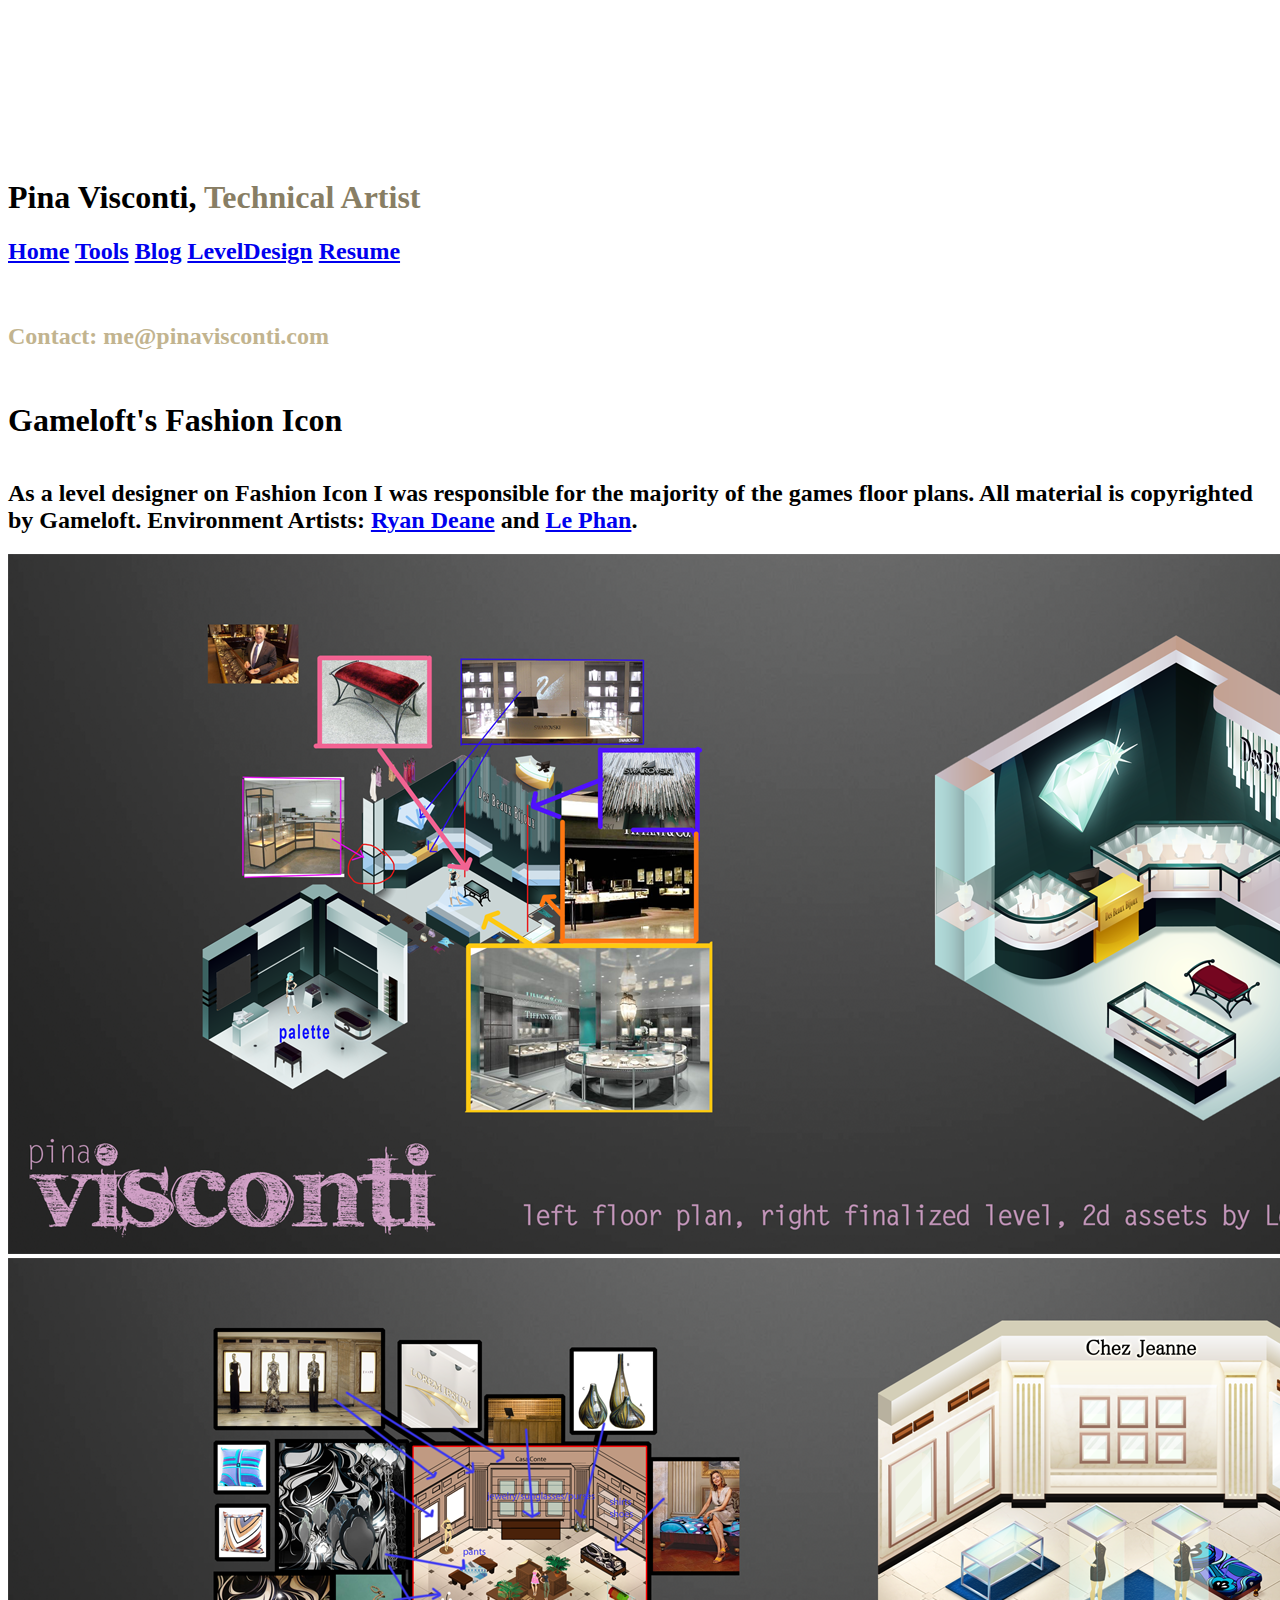
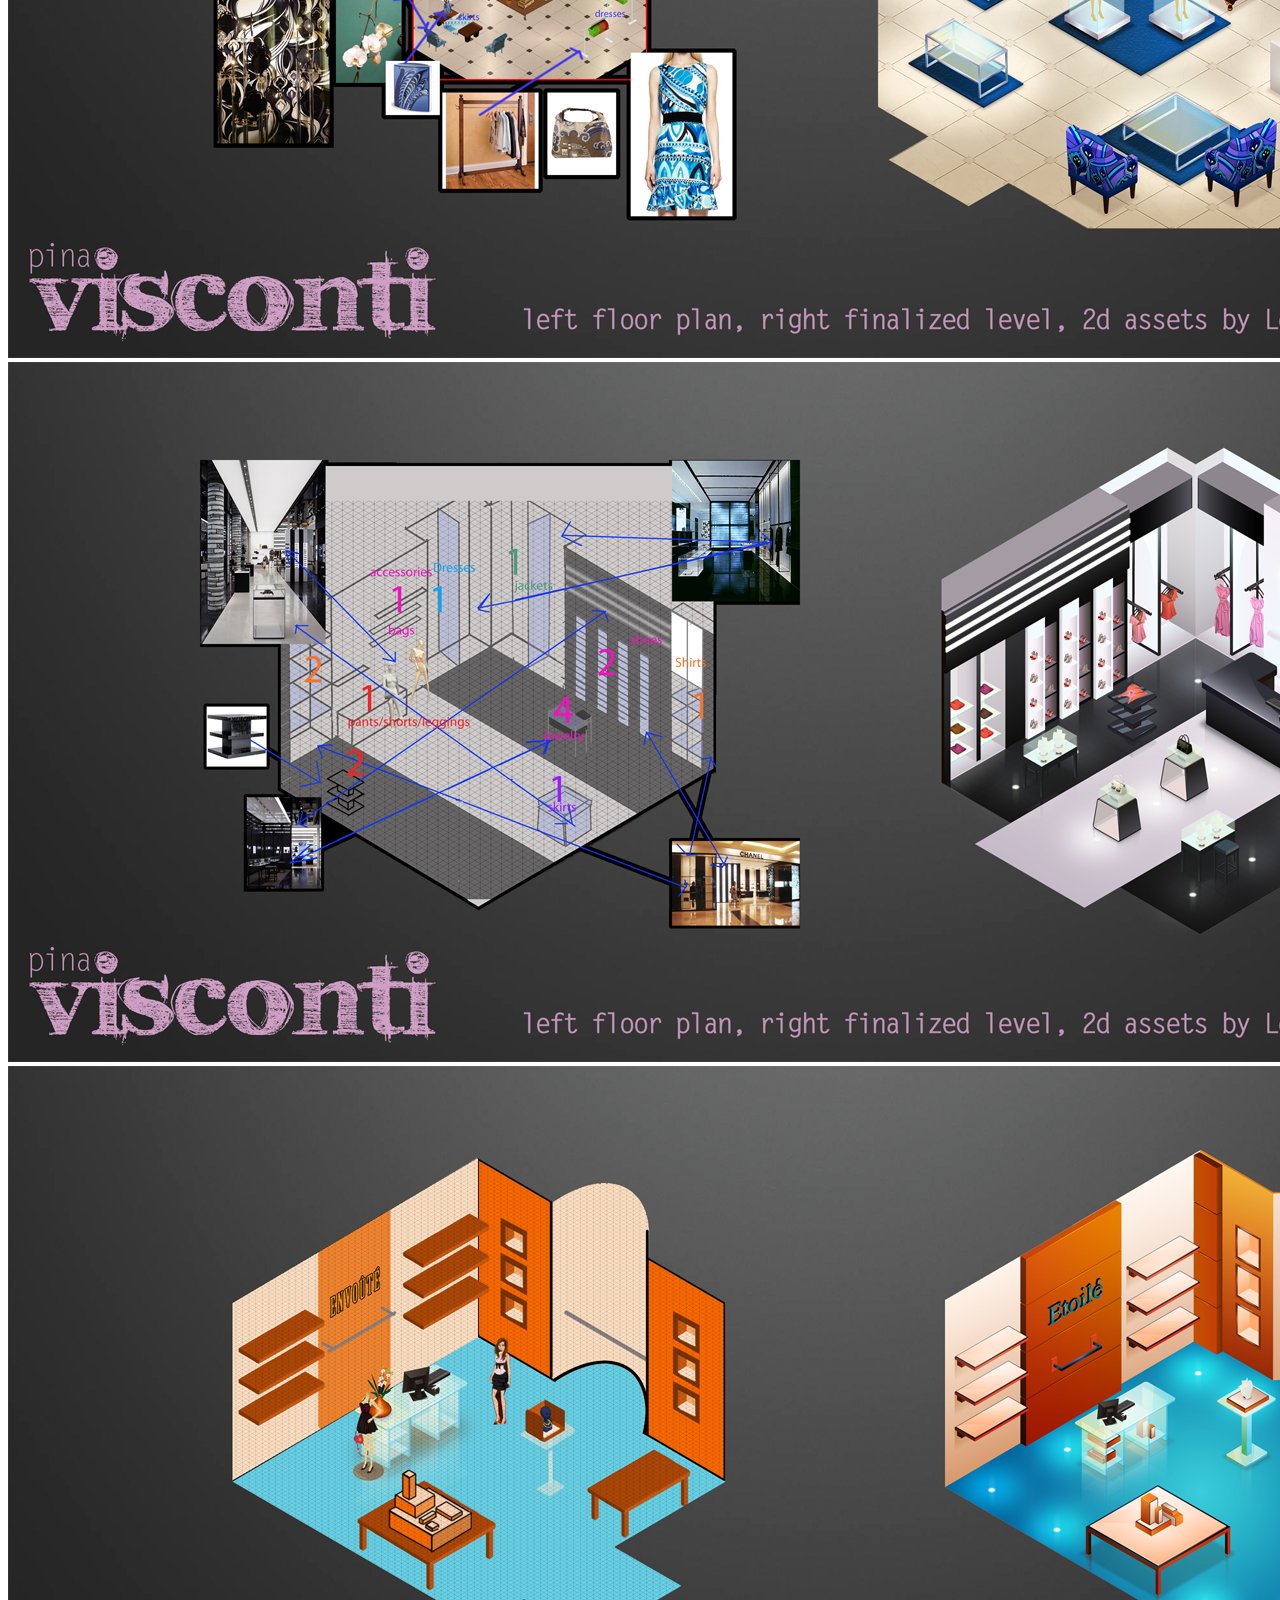
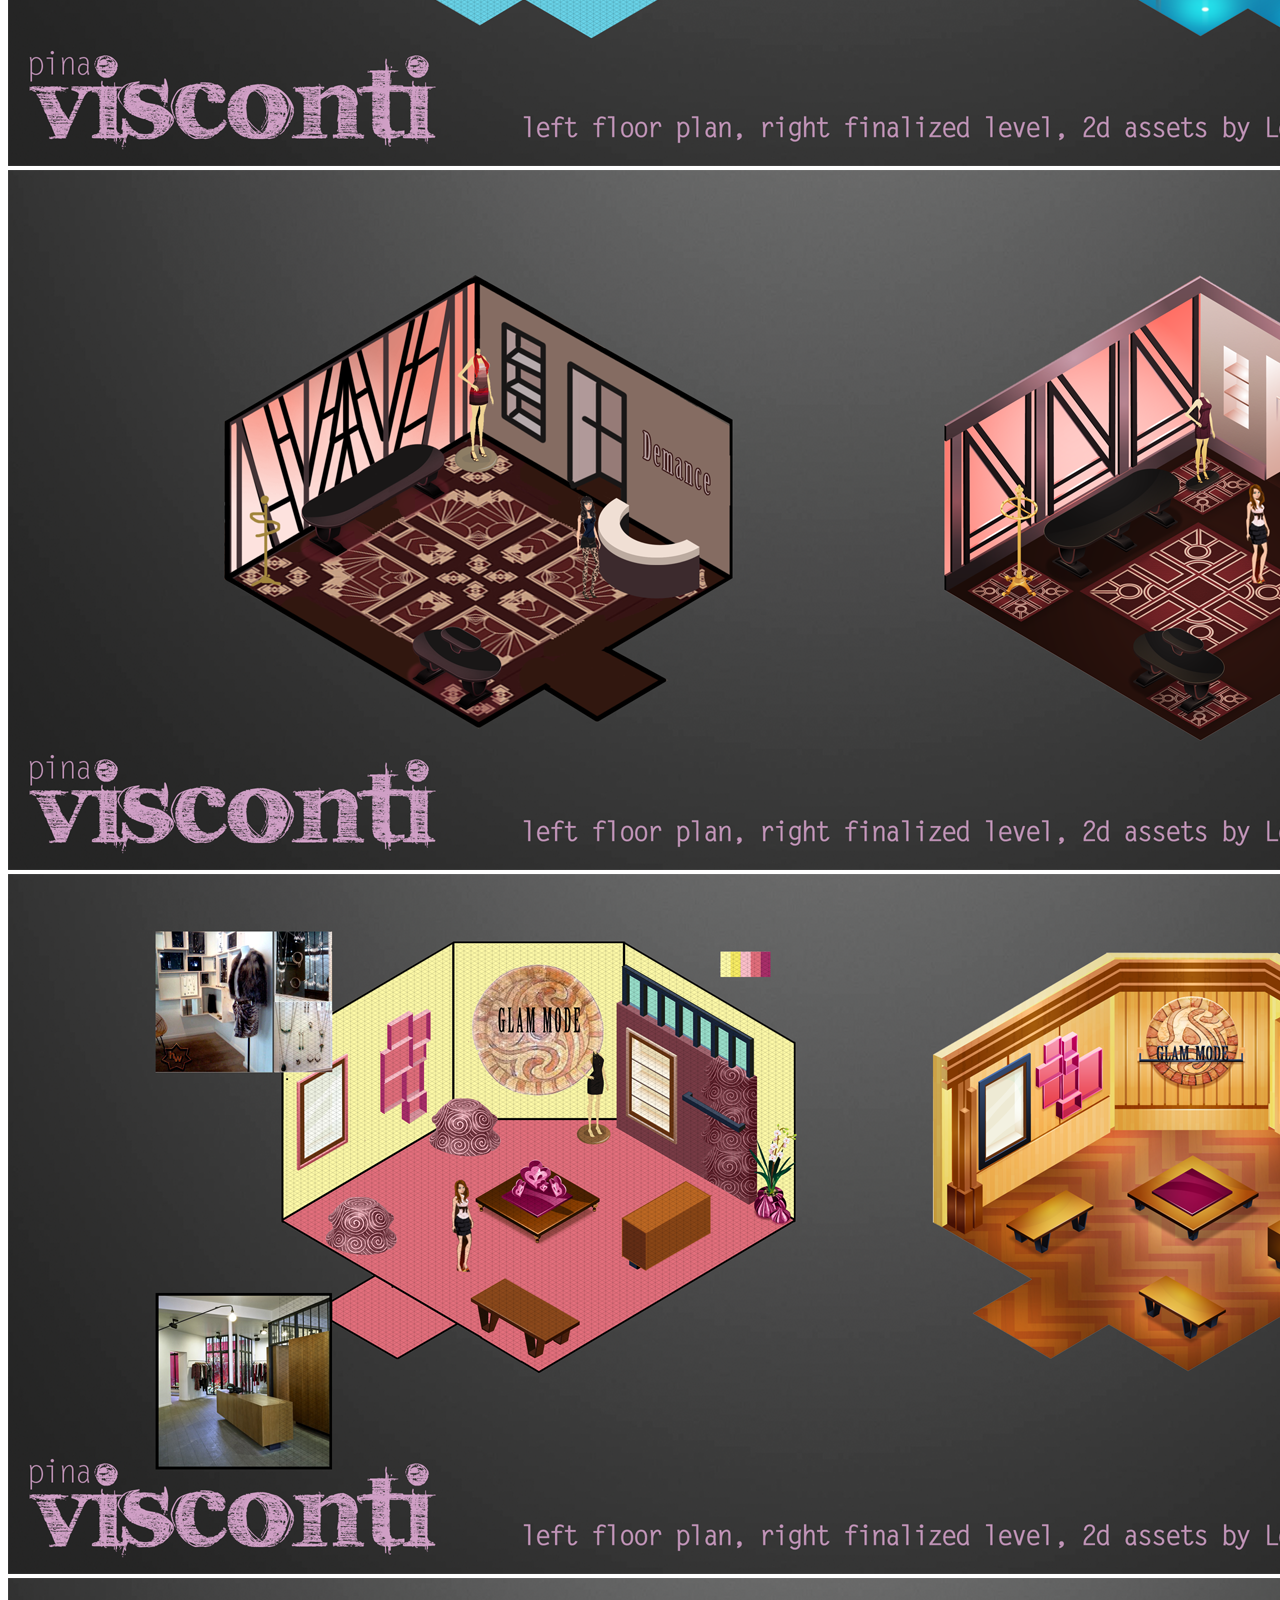
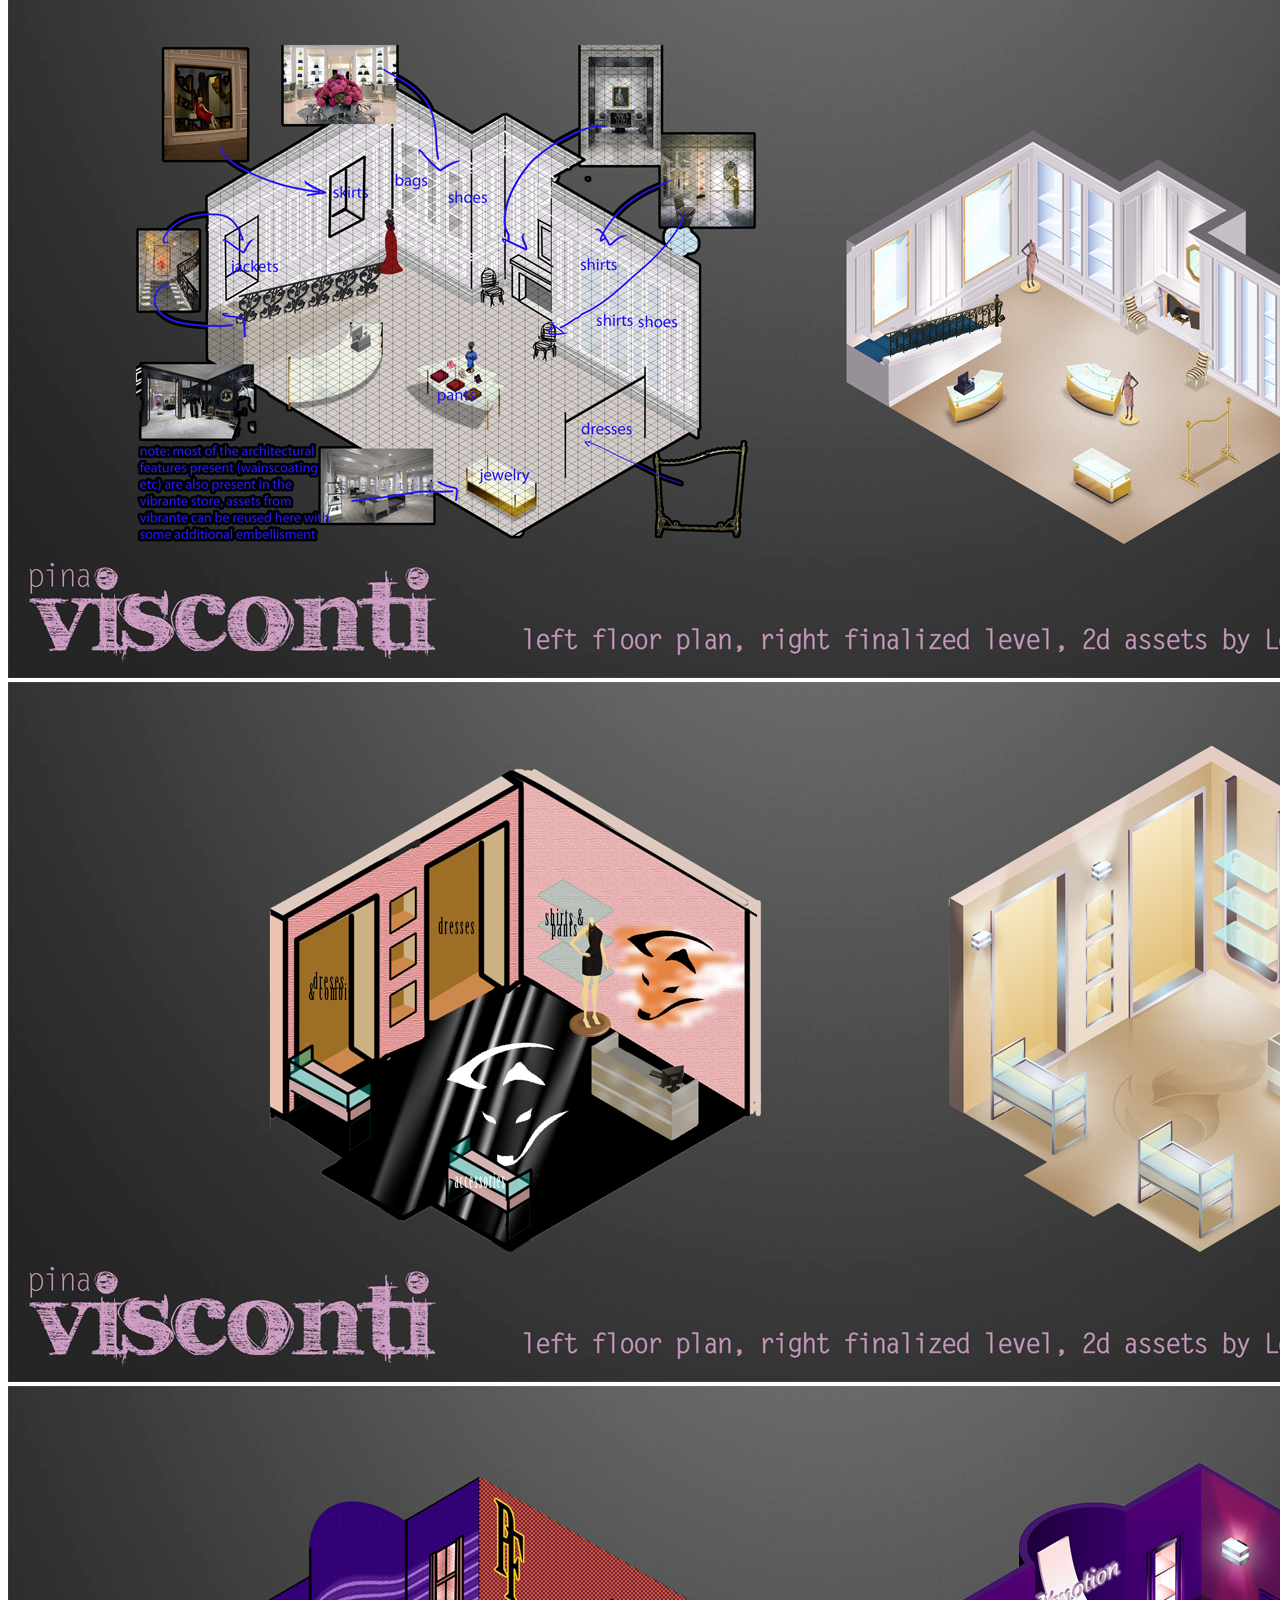
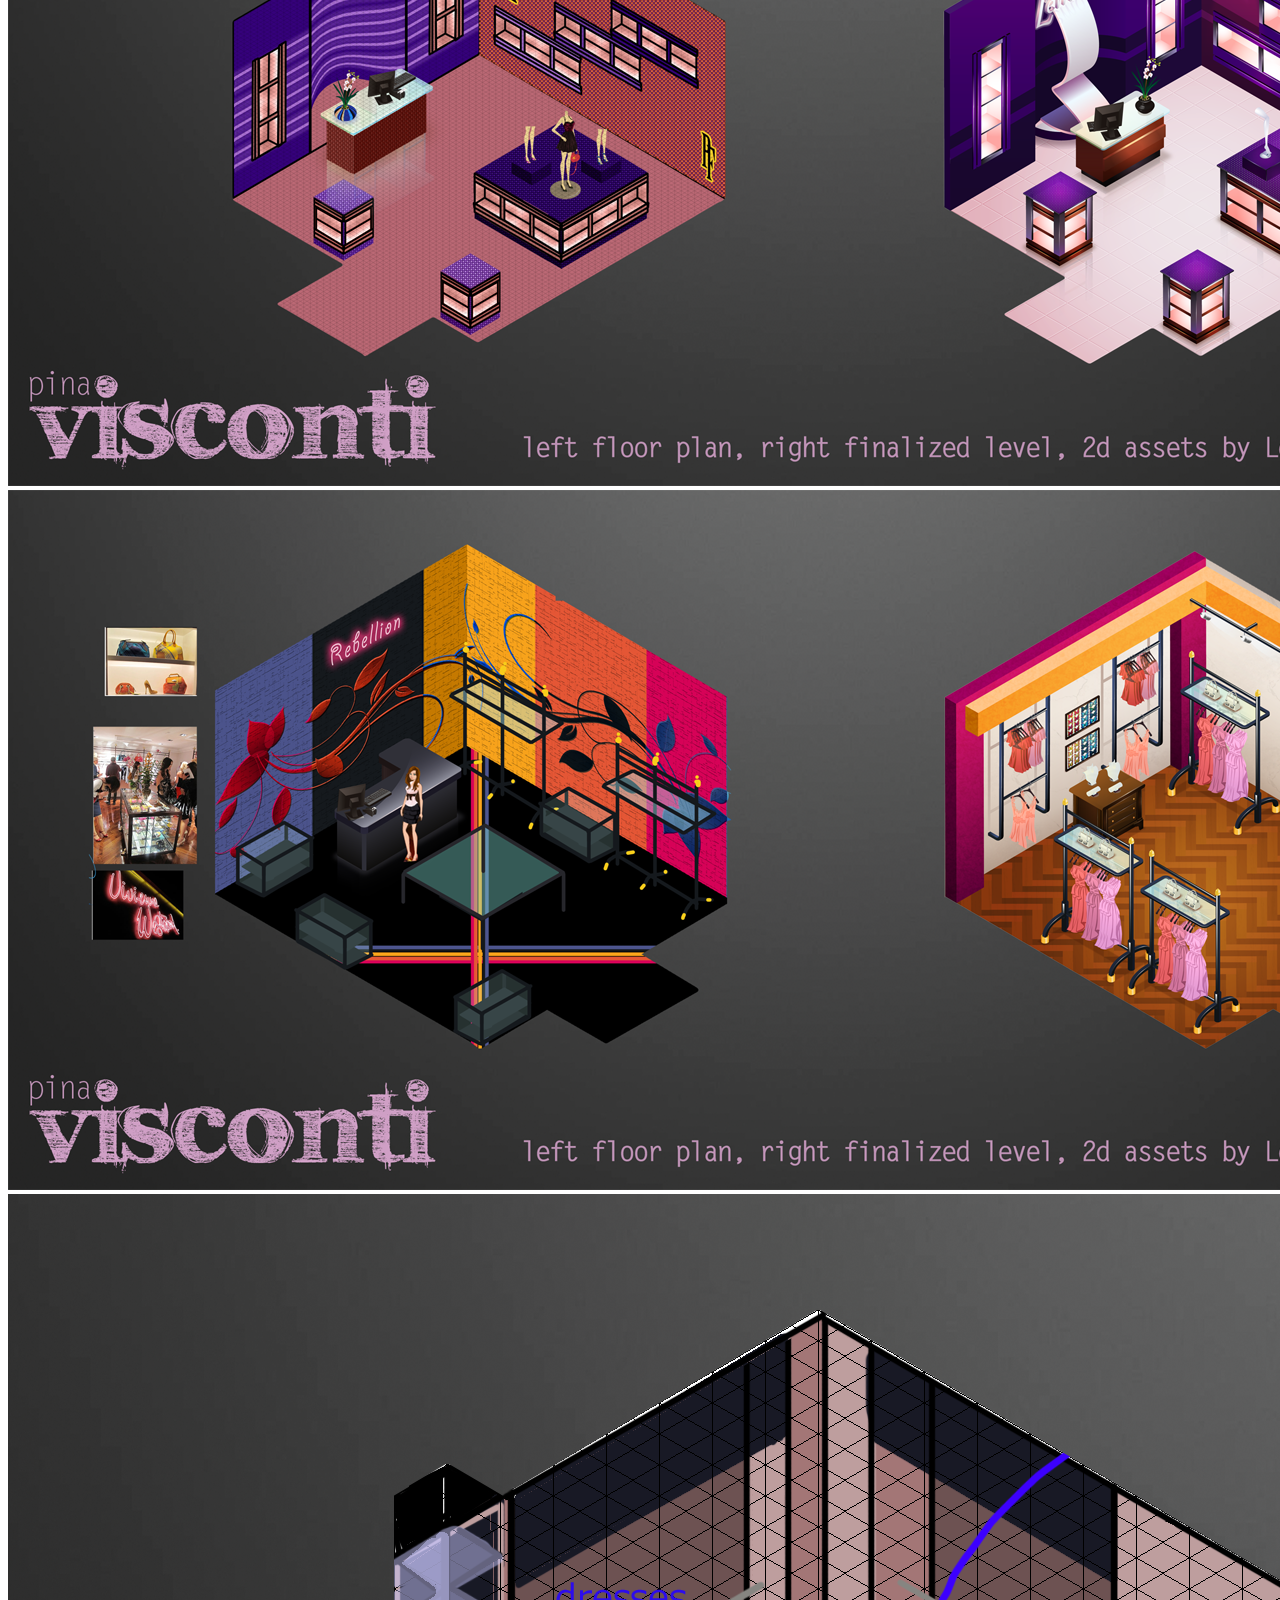
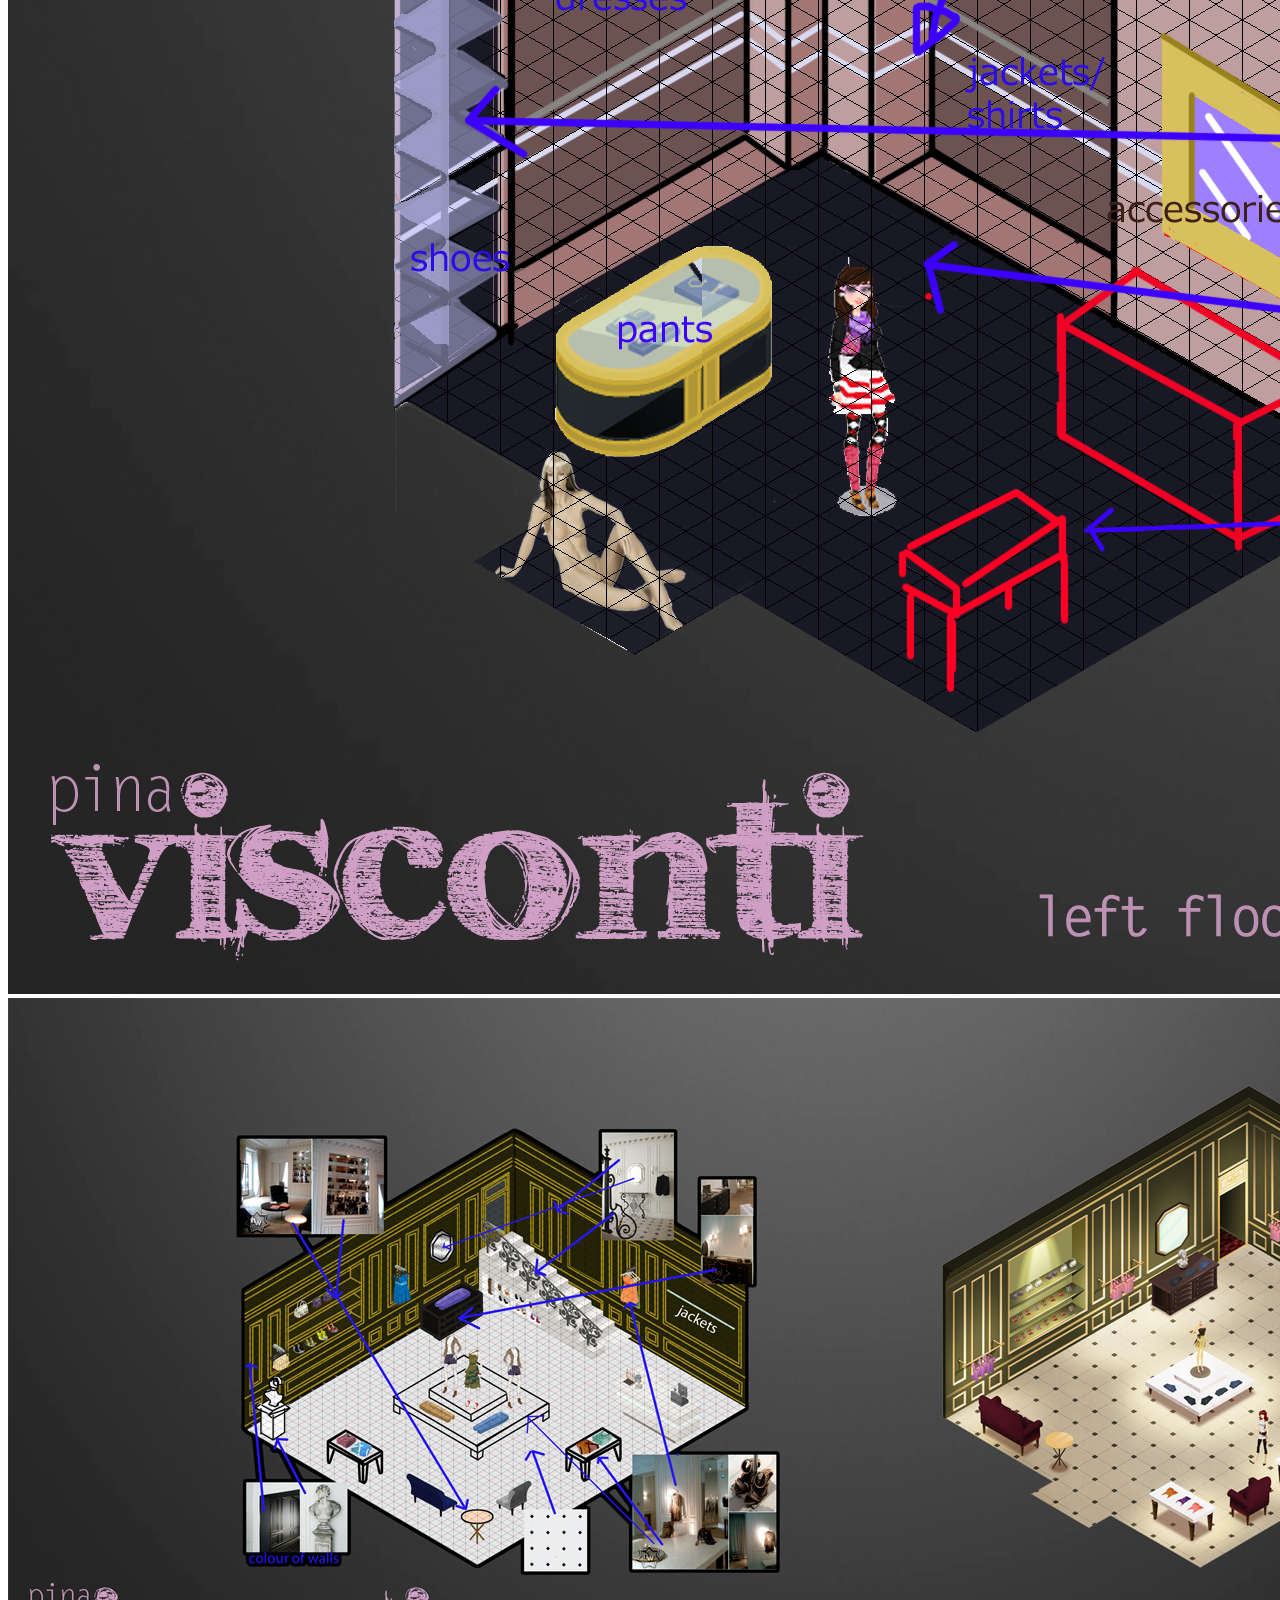
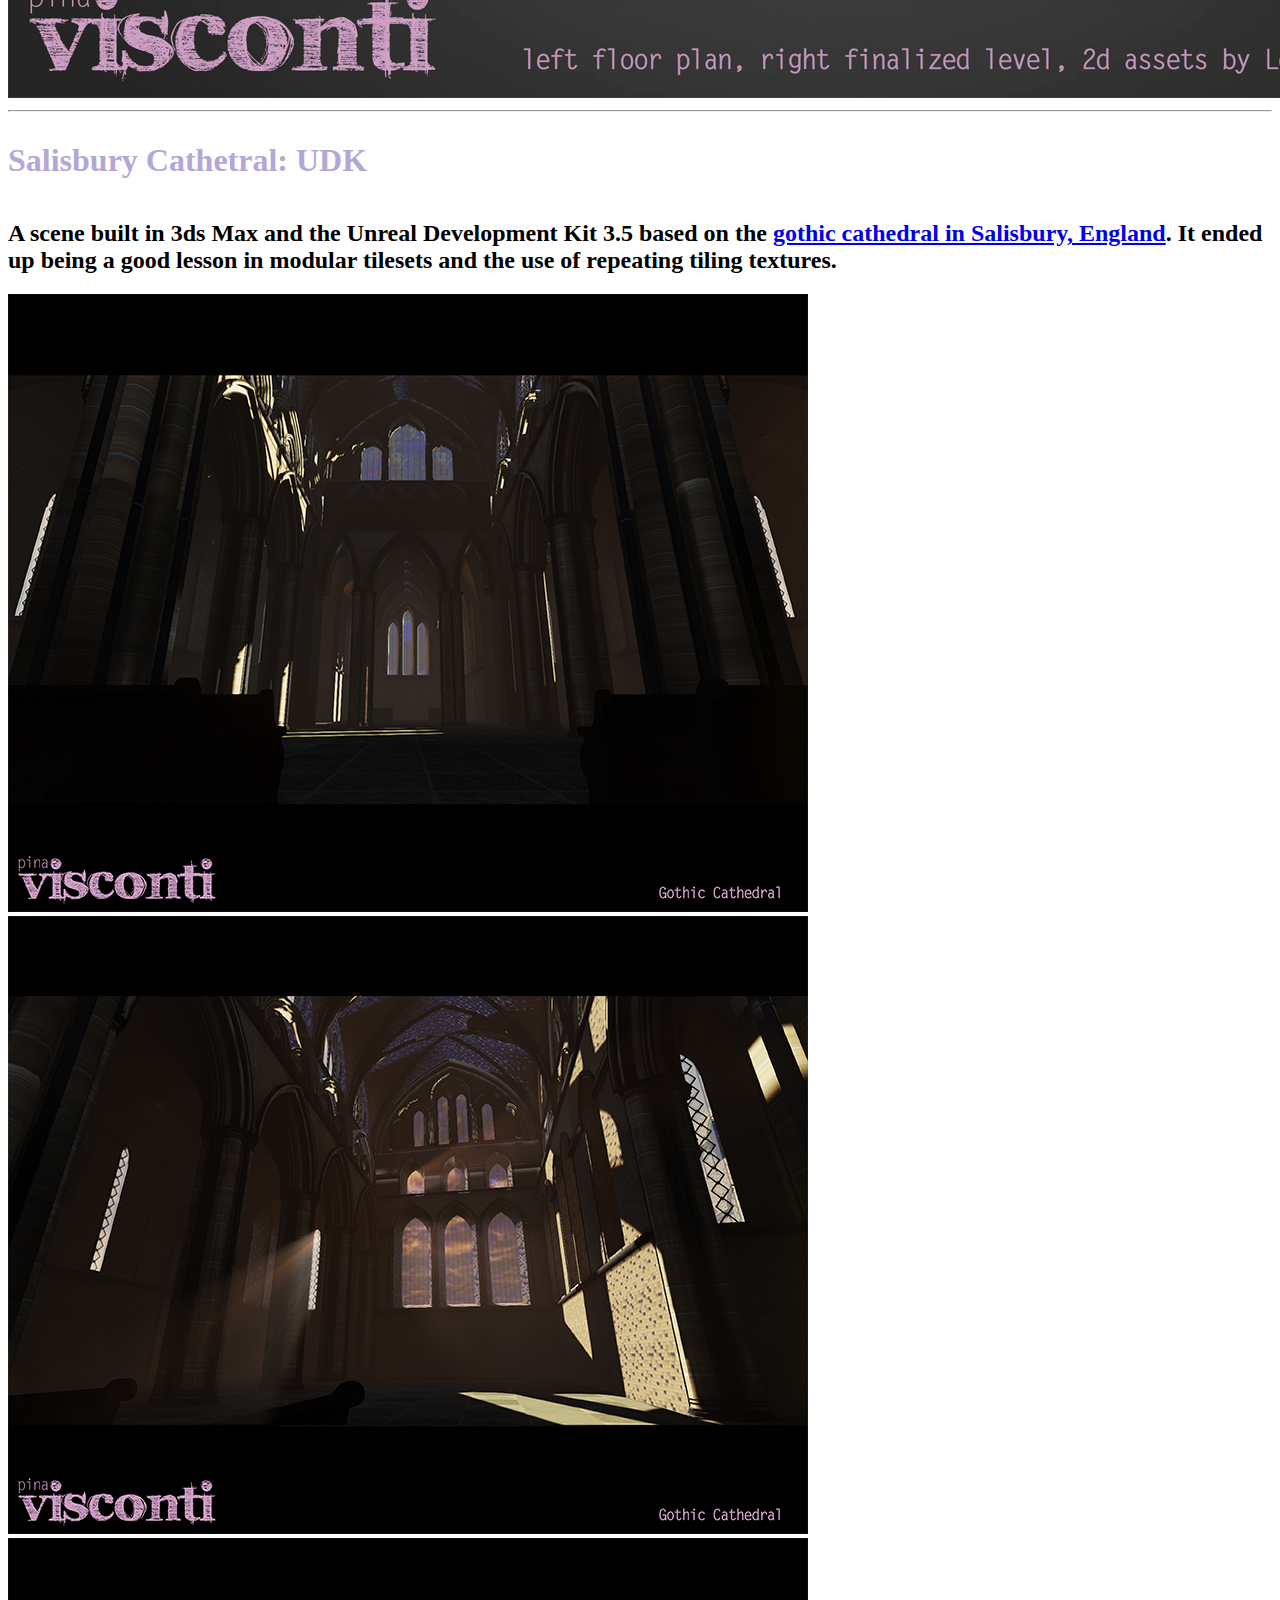
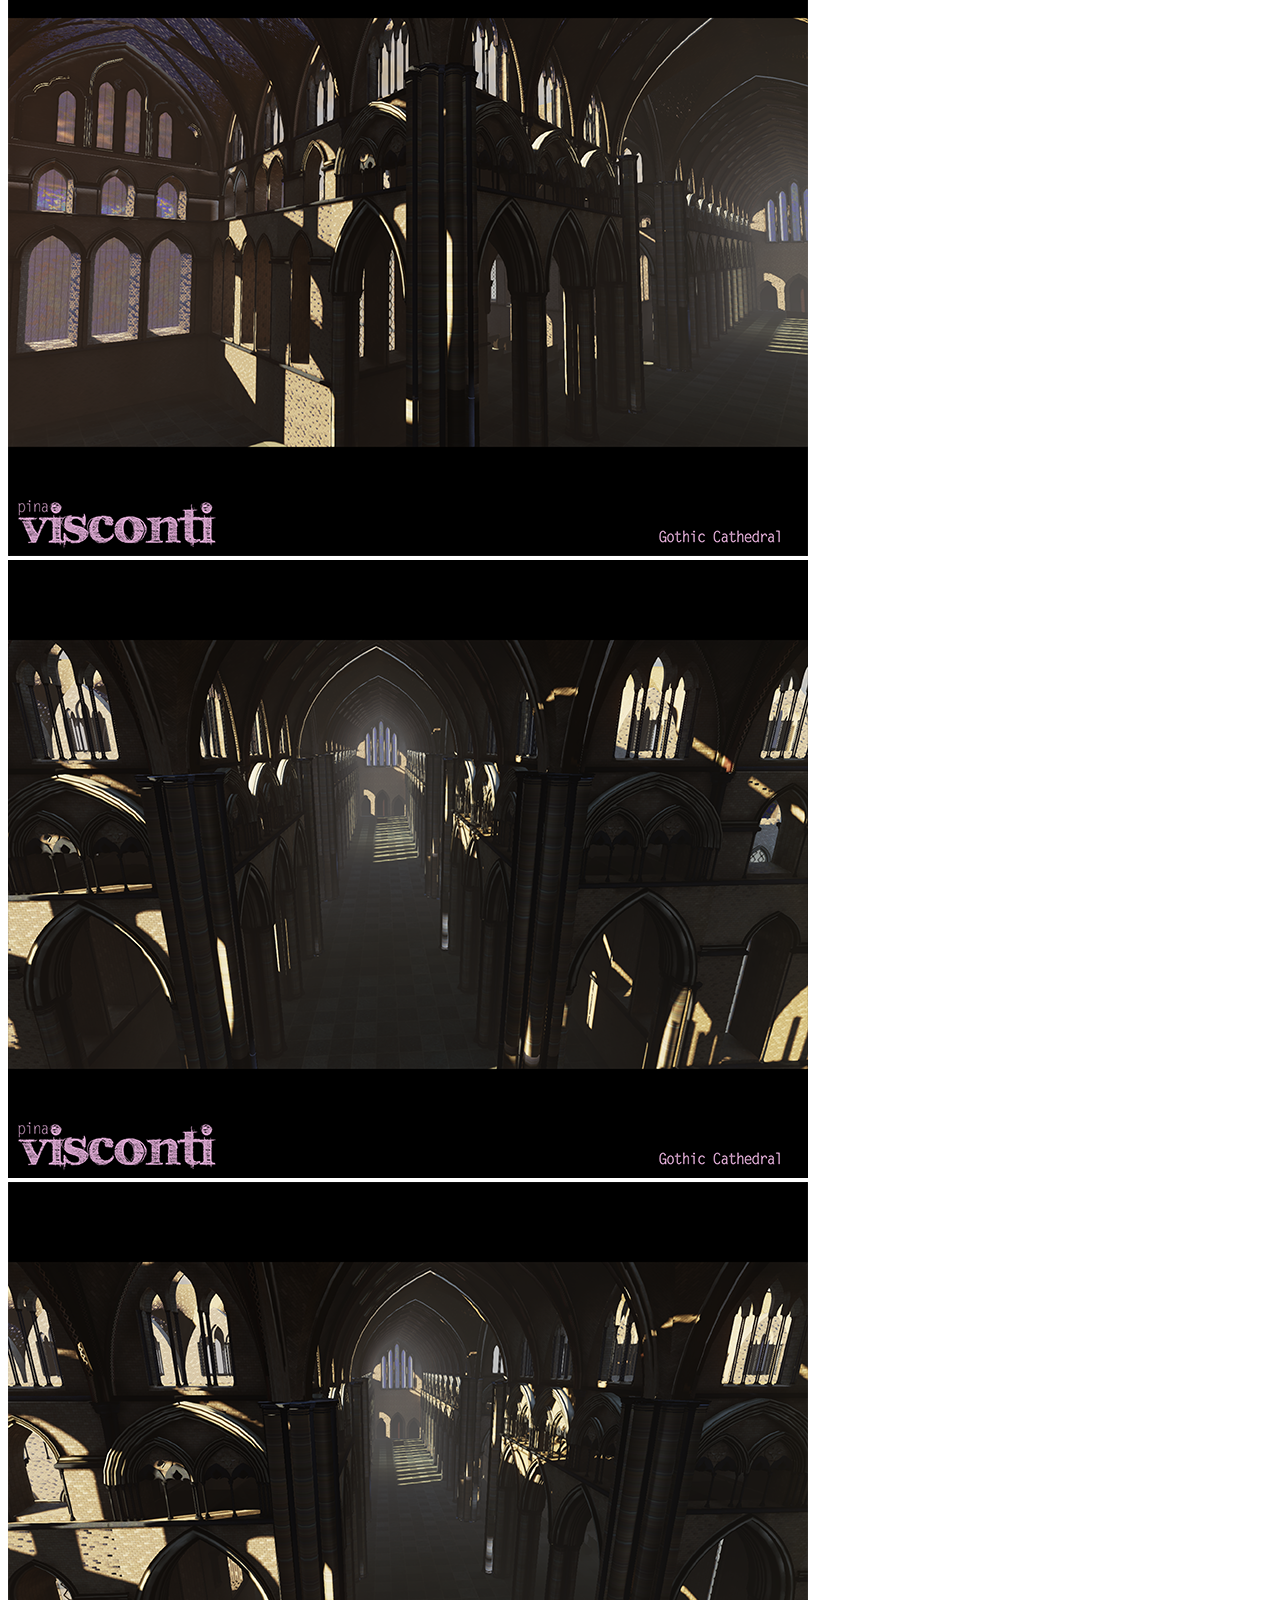
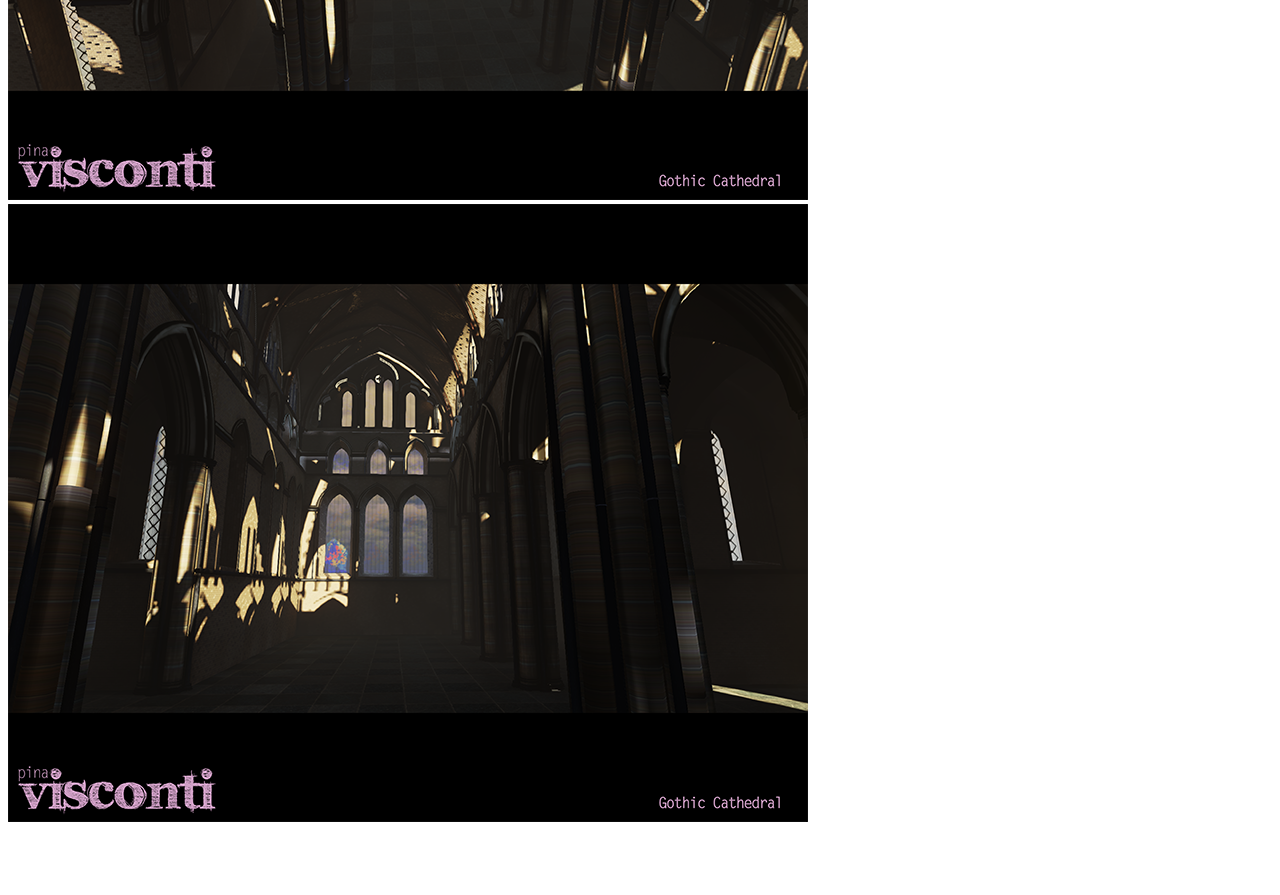
==== leveldesign.html @ 85a2defc "Add files via upload" ====
<!DOCTYPE html>
<html>
   <head>
      <meta charset="UTF-8">
      <title>Pina Visconti, Technical Artist</title>
      <link href='http://fonts.googleapis.com/css?family=Source+Sans+Pro:400,700|Raleway:400,800,900' rel='stylesheet' type='text/css'>
		<link href="https://fonts.googleapis.com/css?family=Six+Caps" rel="stylesheet"> 
      <meta name="viewport" content="width=device-width, initial-scale=1">
	  <link rel='stylesheet prefetch' href='css/bootstrap.min.css'>
	  <link rel='stylesheet' href='css/style.css'>
   </head>
   <body>
		<!-------------------- Header -------------------->
		<div id="pBuffer" style="padding-top: 50px;"></div>
		<div id="pHeader">
			<div id="container" style="padding-top: 100px;">
		
			<span>
			<h1>Pina Visconti, <span style="color:#887e64">Technical Artist</span></h1>
			</span>
   
			
			<span>
			<h2><a href="index.html">Home</a>
			<span style="color:#9fc5e8"><a href="tools.html">Tools</a></span>
			<span style="color:#b4a7d6"><a href="http://pina-visconti.tumblr.com/">Blog</a></span>
			<span style="color:#e06666"><a href="leveldesign.html">LevelDesign</a></span>
			<span style="color:#b6d7a8"><a href="resume.html">Resume</a></span>
			</h2>
			</span><br>
			
			<h2><span style="color:#c2b48f;word-spacing:0em">Contact: me@pinavisconti.com</span></h2>
			</div>
		</div>
		<div id="pBuffer" style="padding-top: 1px"></div>

      <!-------------------- Content -------------------->
          <div id="pContent">
			<div id="container" style="padding-top:10px">
               <div class="row">
			   <div class="col-lg-12 col-md-12 col-xs-12">
				<h1 style="display:inline-block;">Gameloft's Fashion Icon</h1>
                     <h2>As a level designer on Fashion Icon I was responsible for the majority of the games floor plans. All material is copyrighted by Gameloft. Environment Artists: <a href="http://chairshotprod.wix.com/chairshotproductions">Ryan Deane</a> and <a href="http://www.plcphan.com/portfolio/">Le Phan</a>.</h2>
					 
					 <img class="img-responsive" src="img/level/aux-beaux-bijoux.png"><br>
					 <img class="img-responsive" src="img/level/chez-jeanne.png"><br>
					 <img class="img-responsive" src="img/level/etoffe.png"><br>
					 <img class="img-responsive" src="img/level/etoile.png"><br>
					 <img class="img-responsive" src="img/level/folie.png"><br>
					 <img class="img-responsive" src="img/level/glam-mode.png"><br>
					 <img class="img-responsive" src="img/level/la-belle-femme.png"><br>
					 <img class="img-responsive" src="img/level/la-renarde.png"><br>
					 <img class="img-responsive" src="img/level/l-emotion.png"><br>
					 <img class="img-responsive" src="img/level/rebellion.png"><br>
					 <img class="img-responsive" src="img/level/soyeux.png"><br>
					 <img class="img-responsive" src="img/level/vibrante.png"><br>
				<hr class="dots">
				
				<h1 style="display:inline-block;"><span style="color:#b4a7d6">Salisbury Cathetral: UDK</span></h1>
					<h2>A scene built in 3ds Max and the Unreal Development Kit 3.5 based on the <a href="http://en.wikipedia.org/wiki/Salisbury_cathedral">gothic cathedral in Salisbury, England</a>. It ended up being a good lesson in modular tilesets and the use of repeating tiling textures.</h2>
					
					<img class="img-responsive" src="img/level/salisbury_fullsize001.png"><br>
					<img class="img-responsive" src="img/level/salisbury_fullsize002.png"><br>
					<img class="img-responsive" src="img/level/salisbury_fullsize003.png"><br>
					<img class="img-responsive" src="img/level/salisbury_fullsize004.png"><br>
					<img class="img-responsive" src="img/level/salisbury_fullsize005.png"><br>
					<img class="img-responsive" src="img/level/salisbury_fullsize006.png"><br>
					<br><br>
               </div>
               </div>
            </div>
		</div>
		
		<!-------------------- Footer -------------------->
		<div id="pBuffer" style="padding-top: 25px"></div>
   </body>

</html>
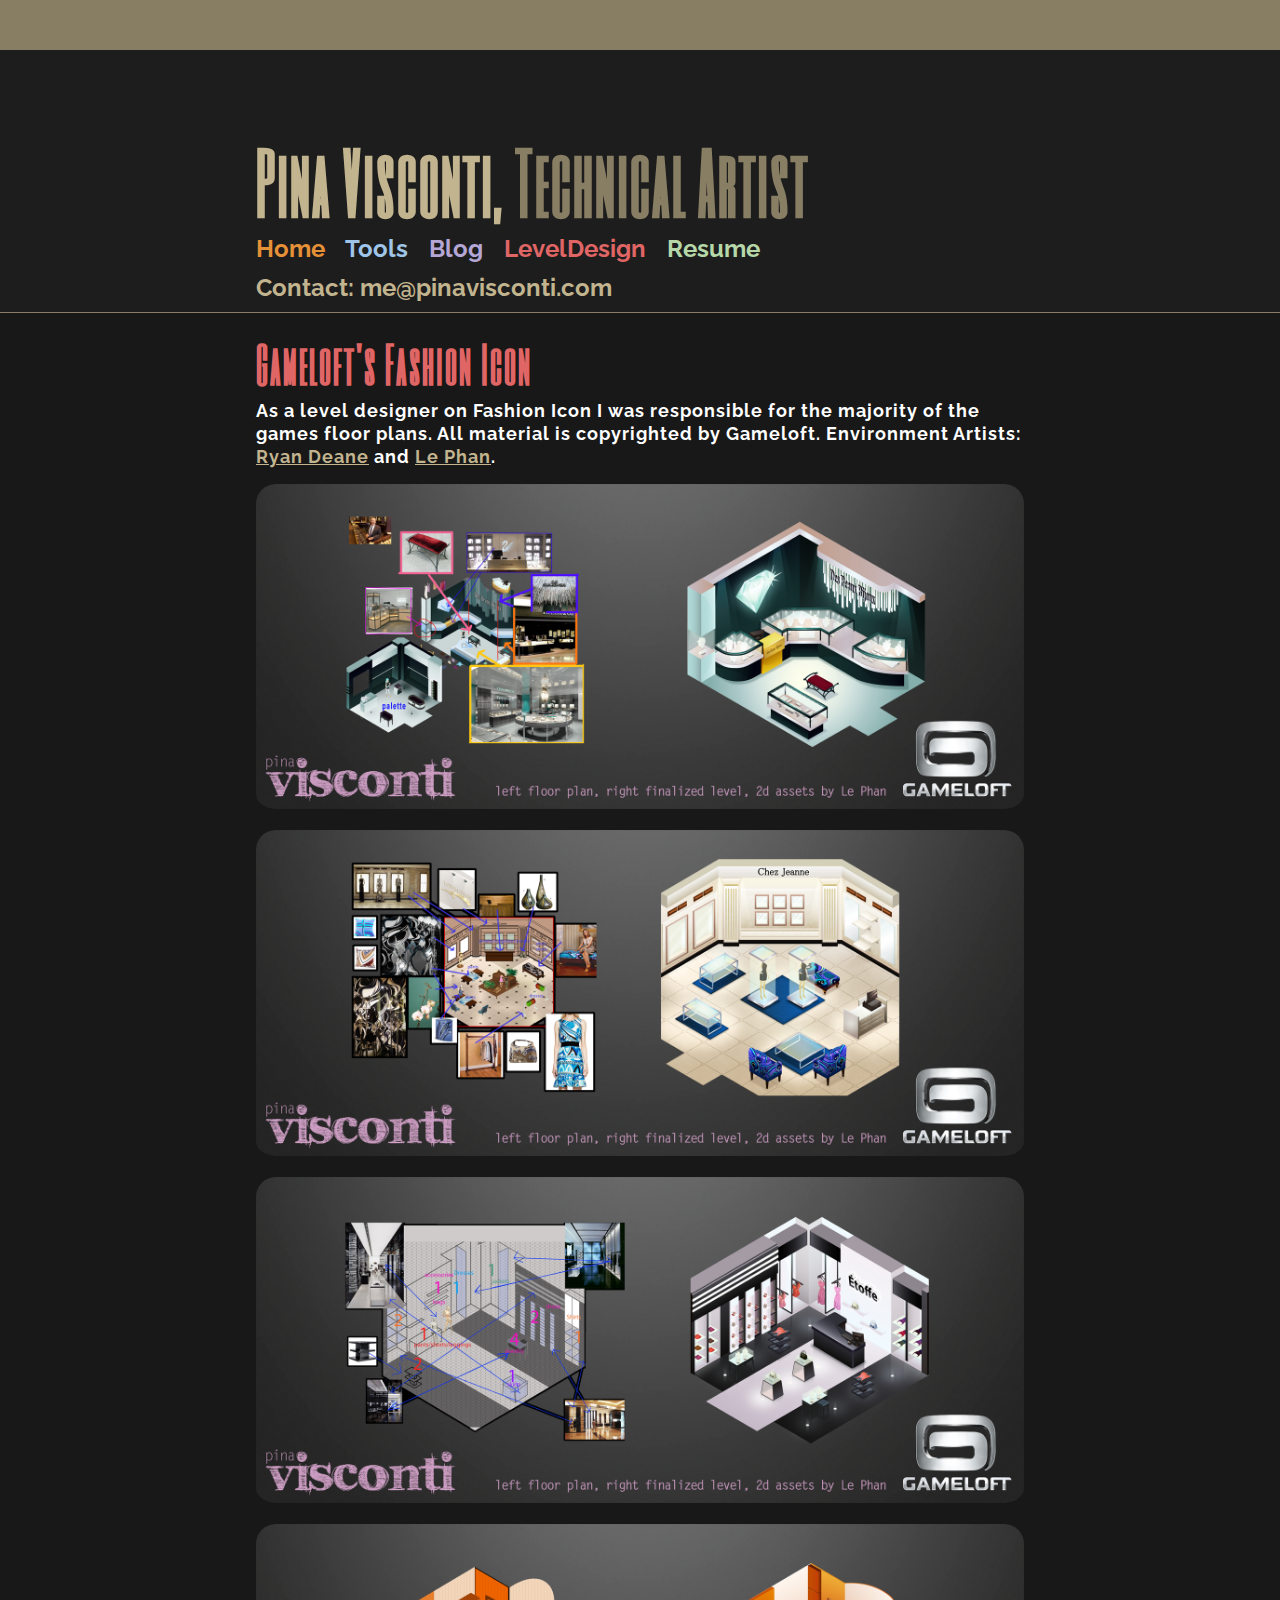
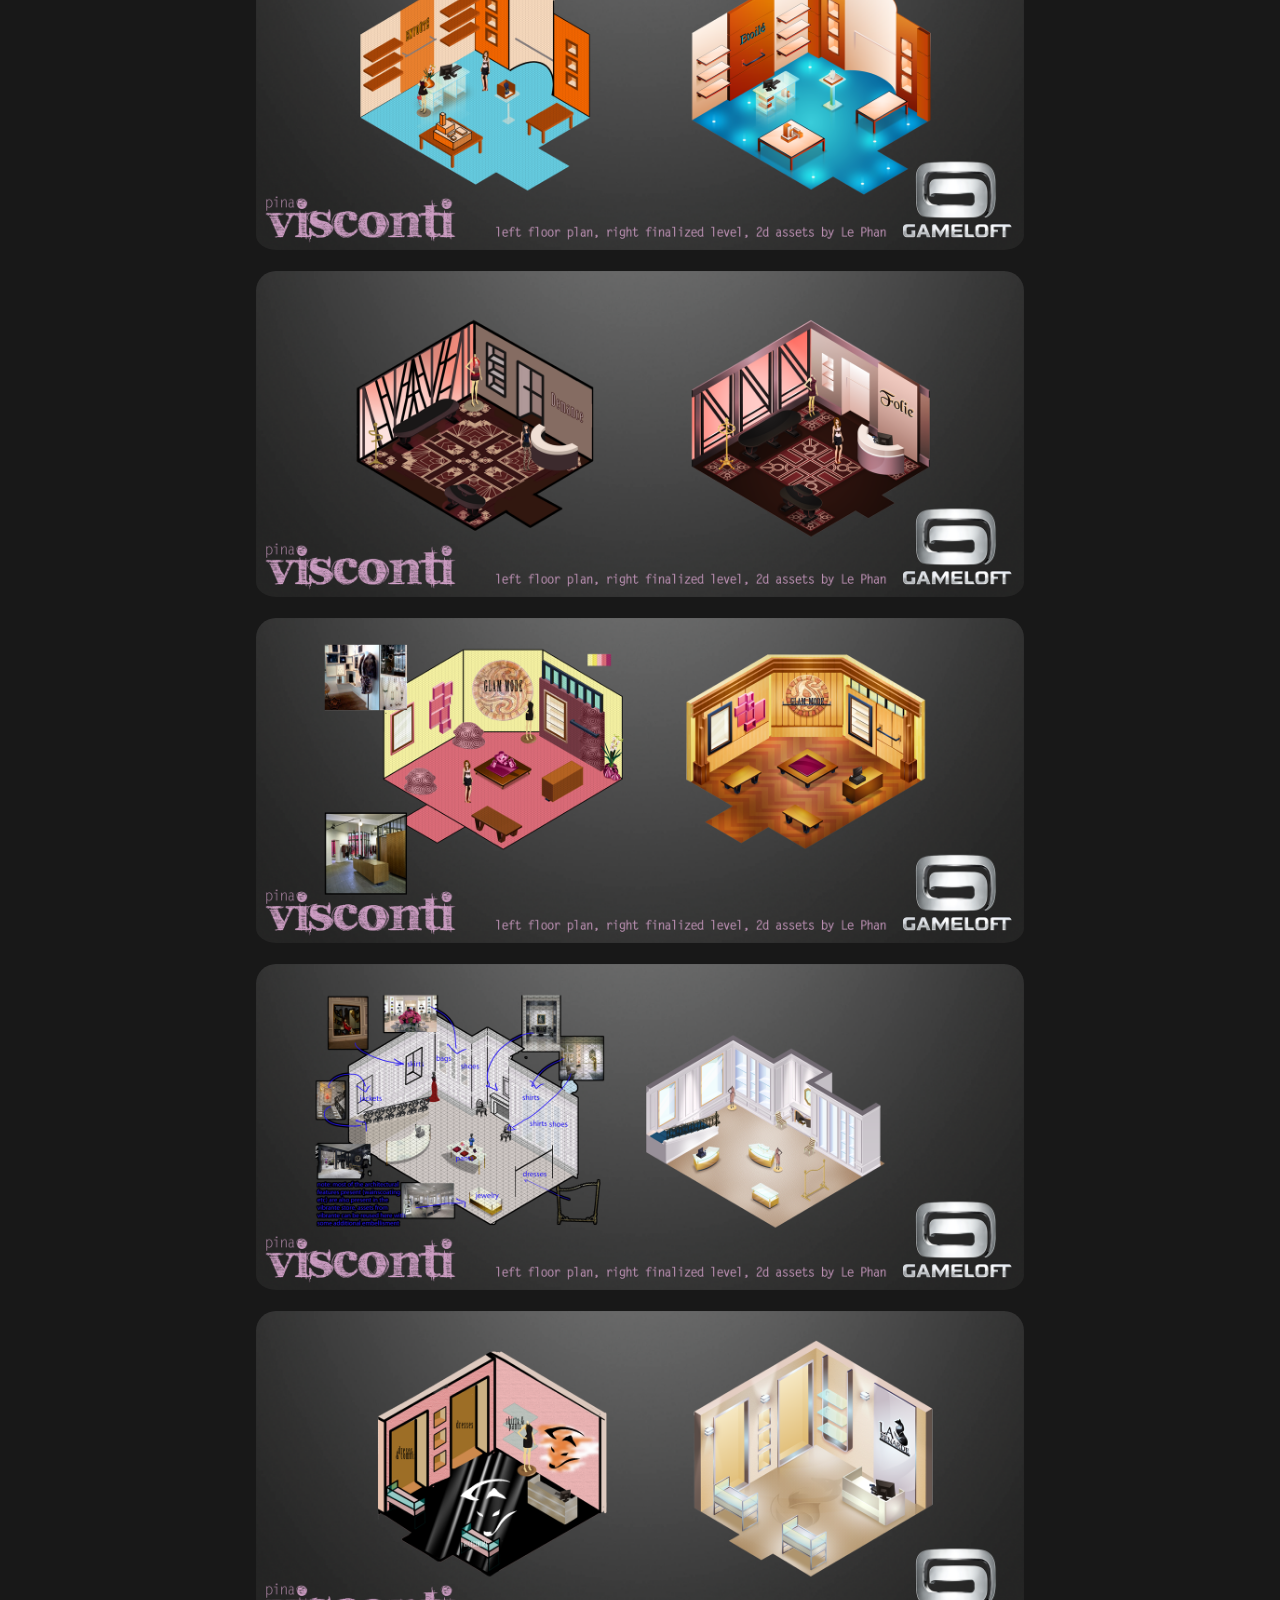
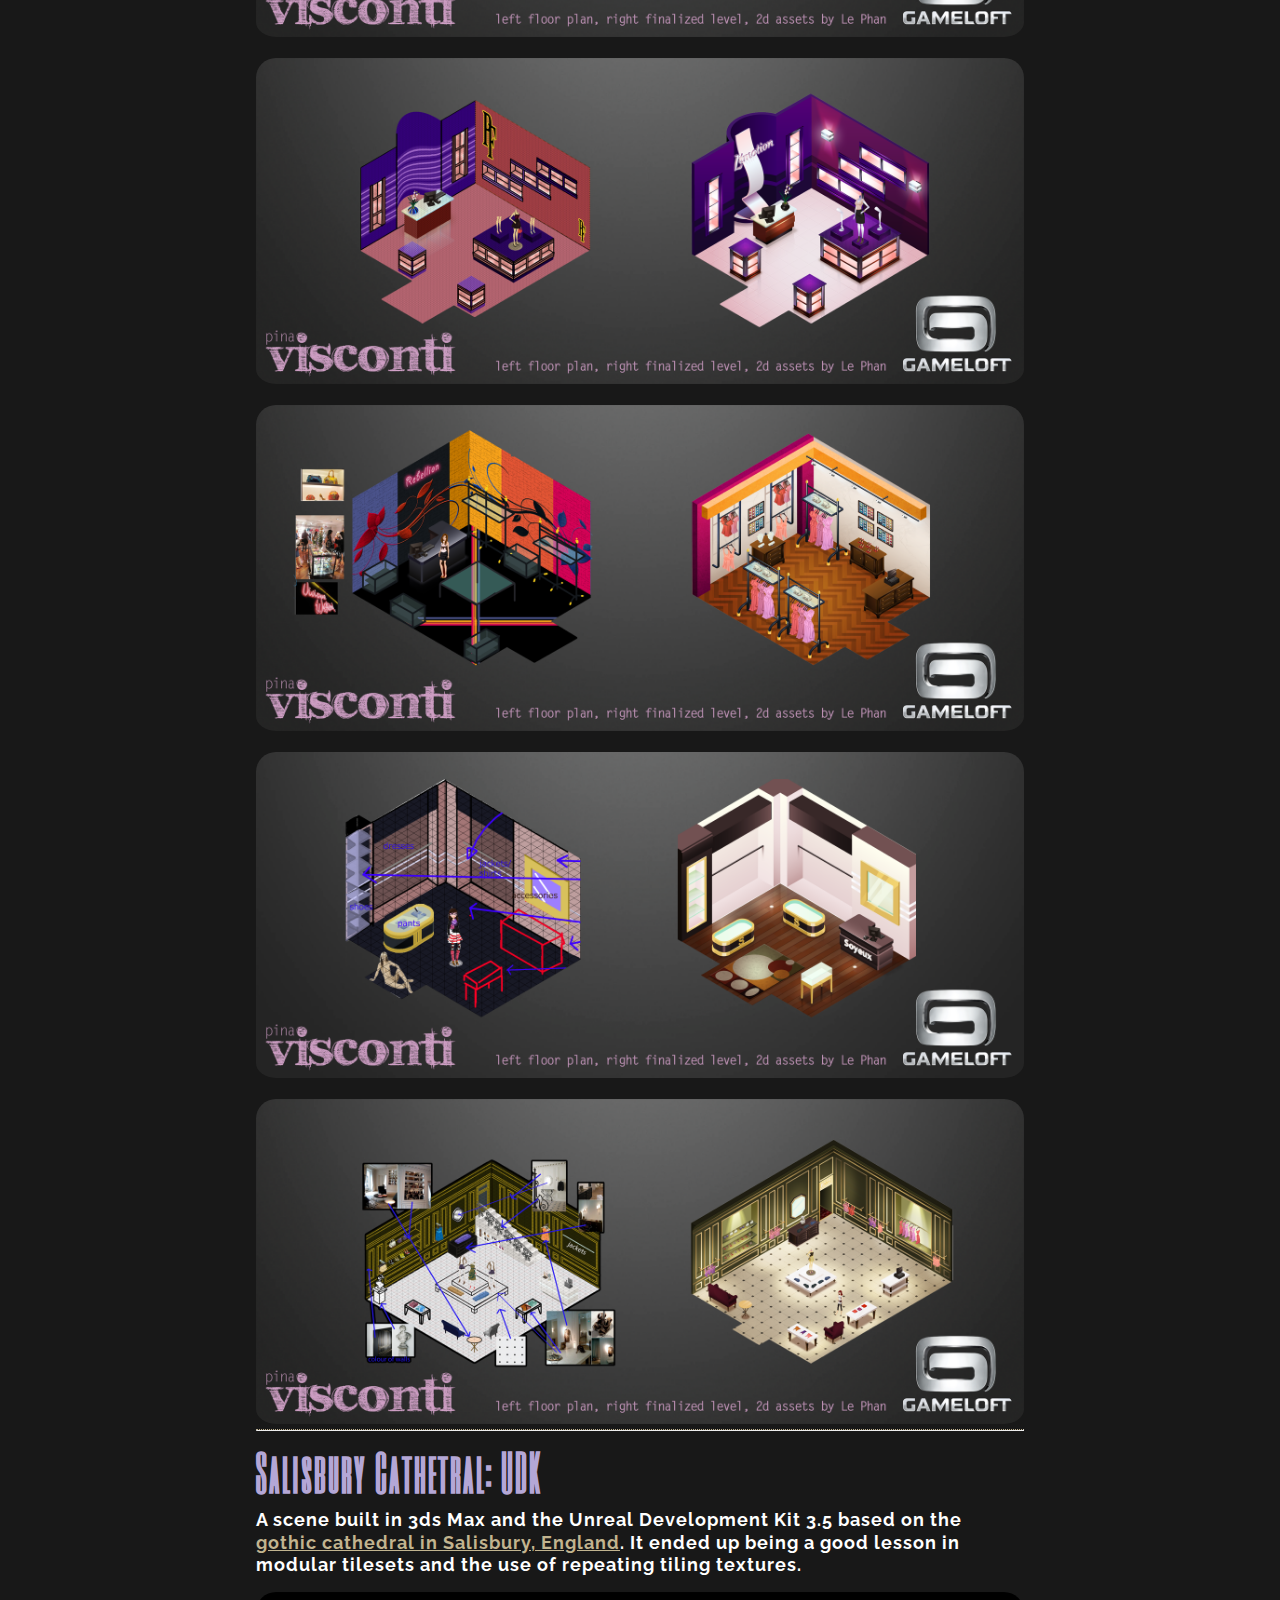
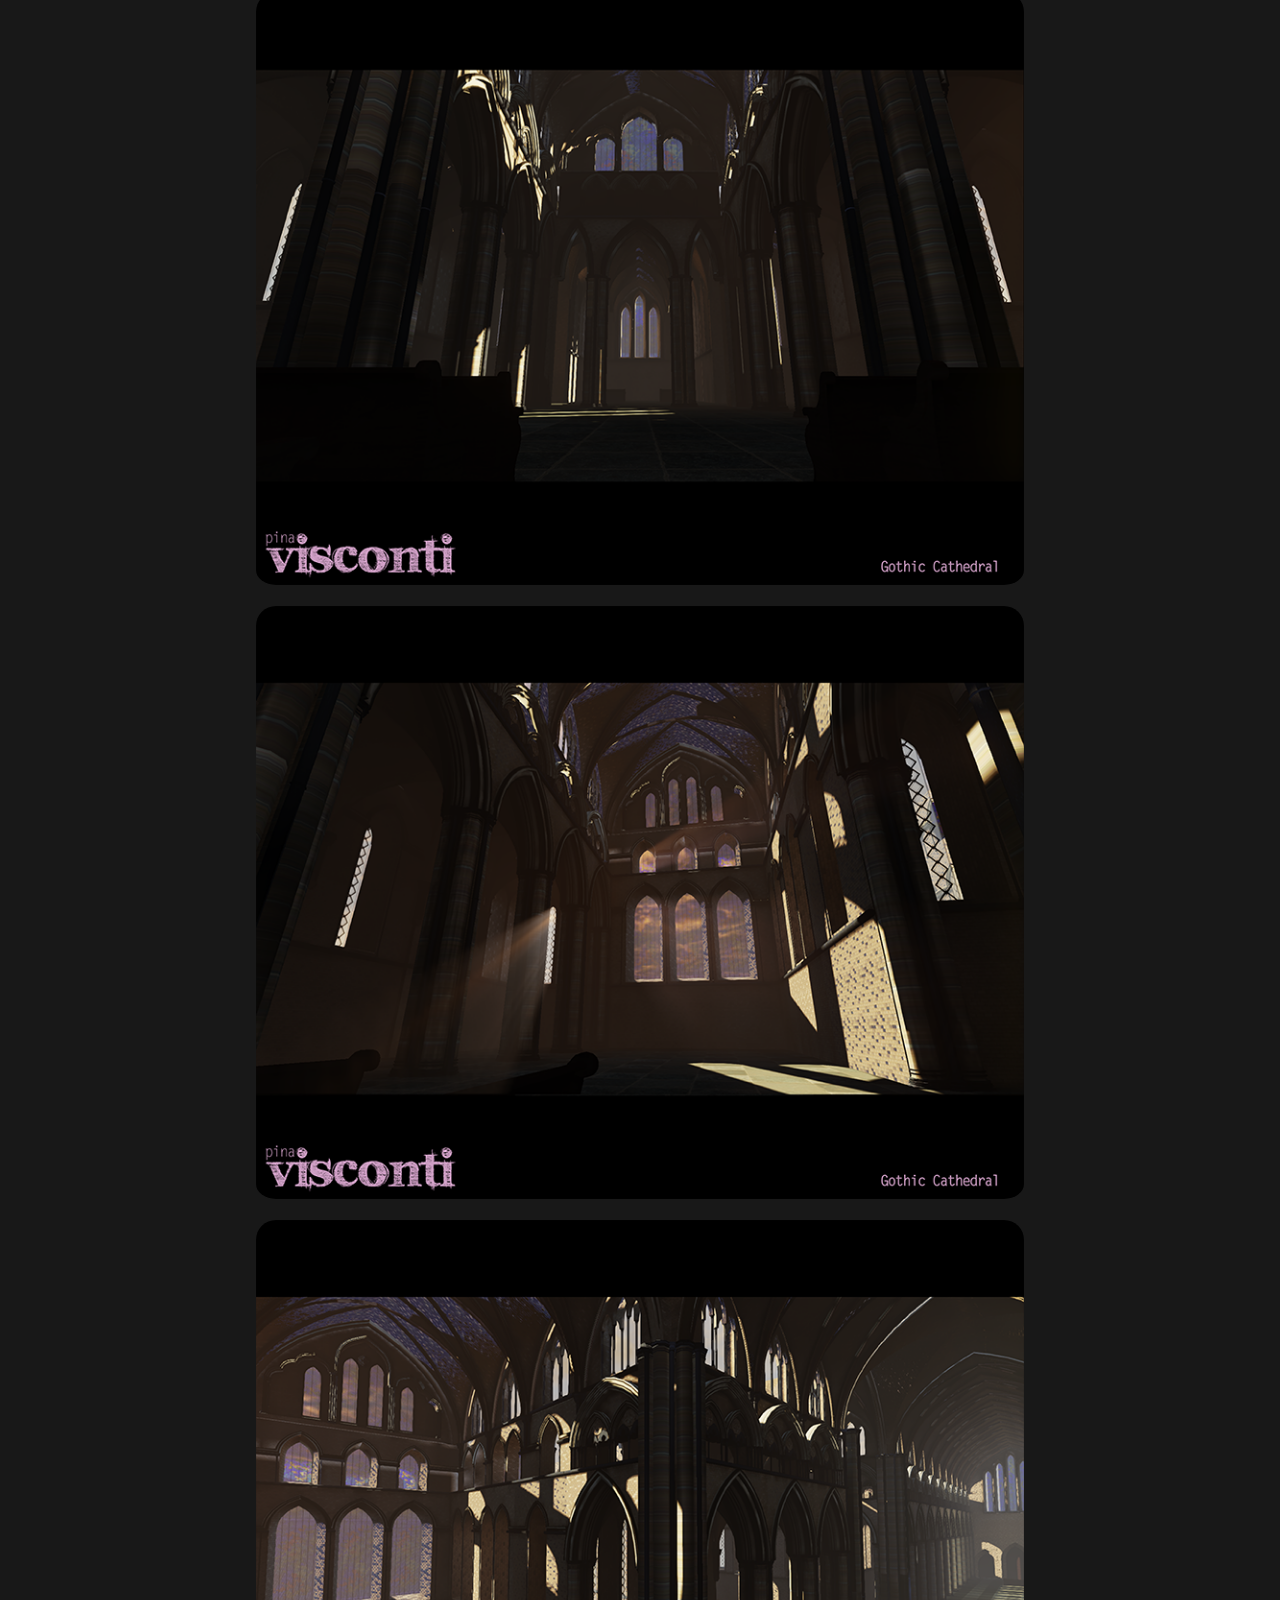
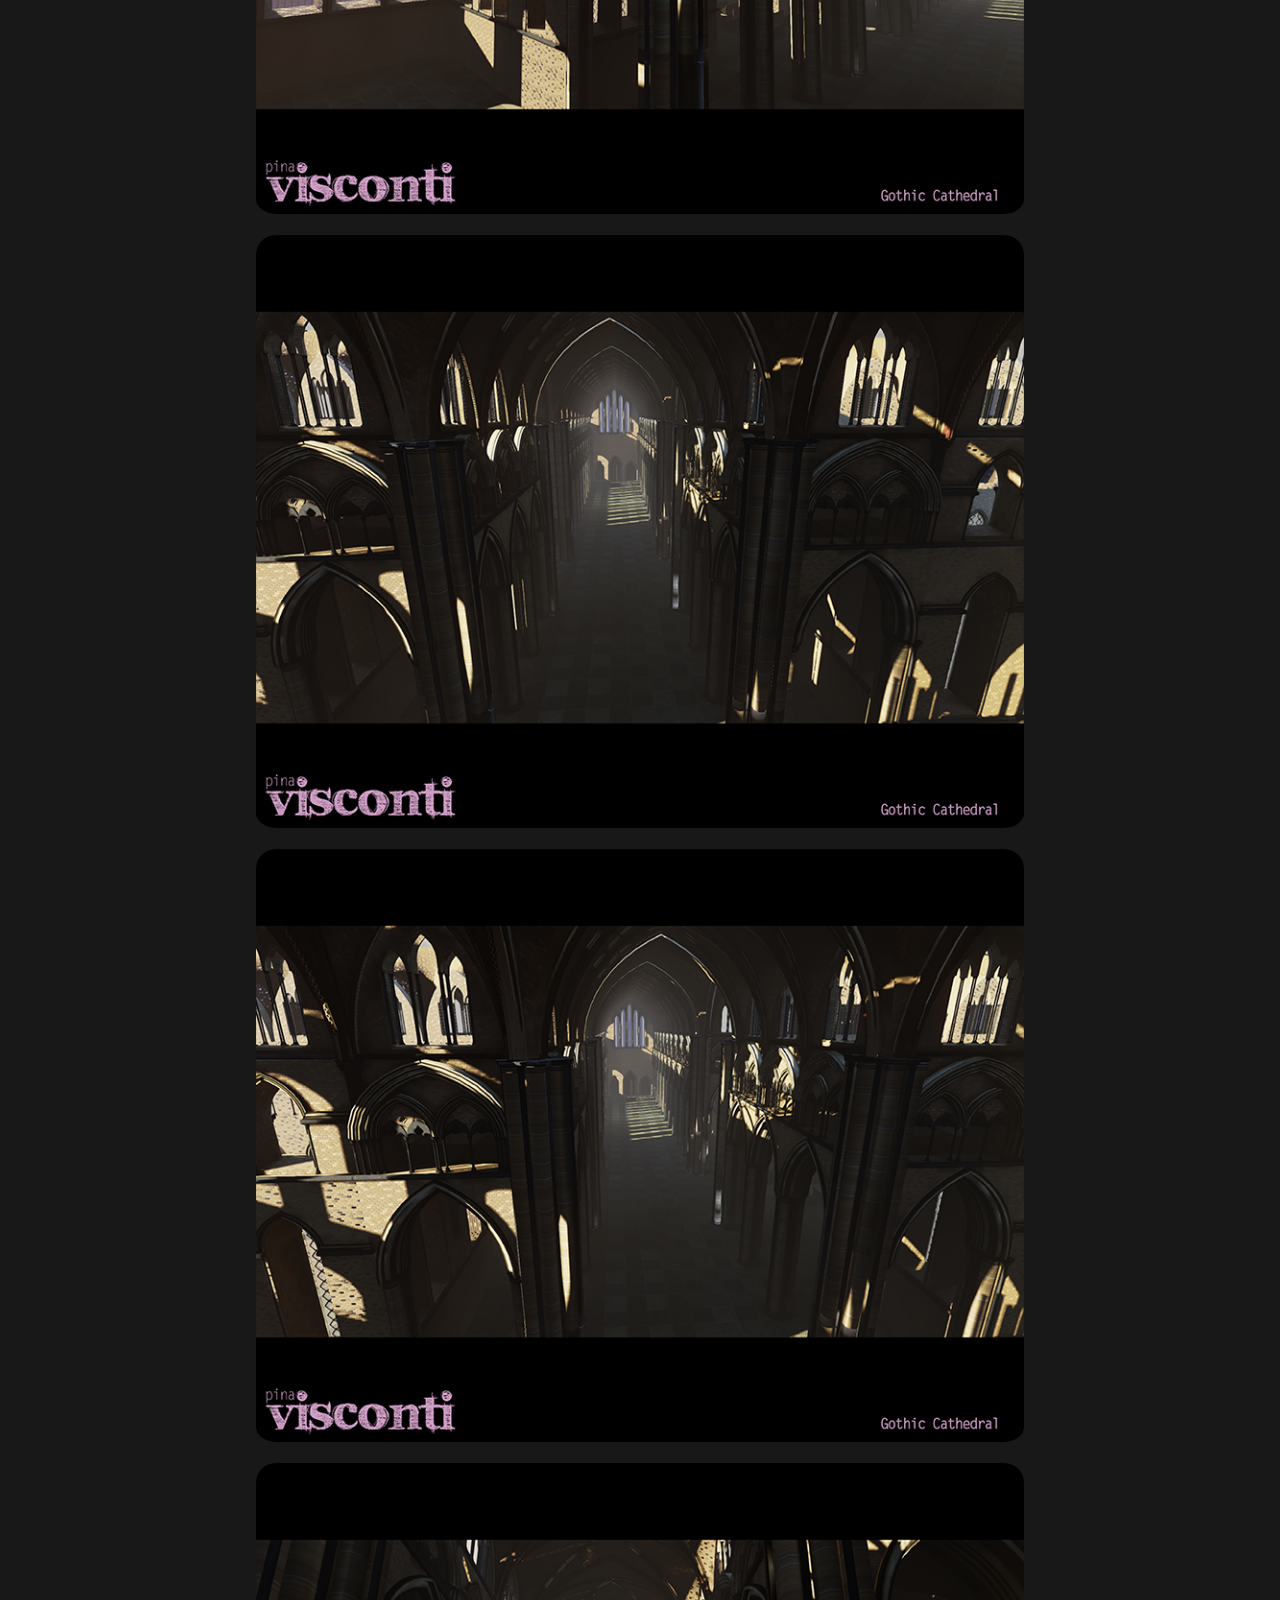
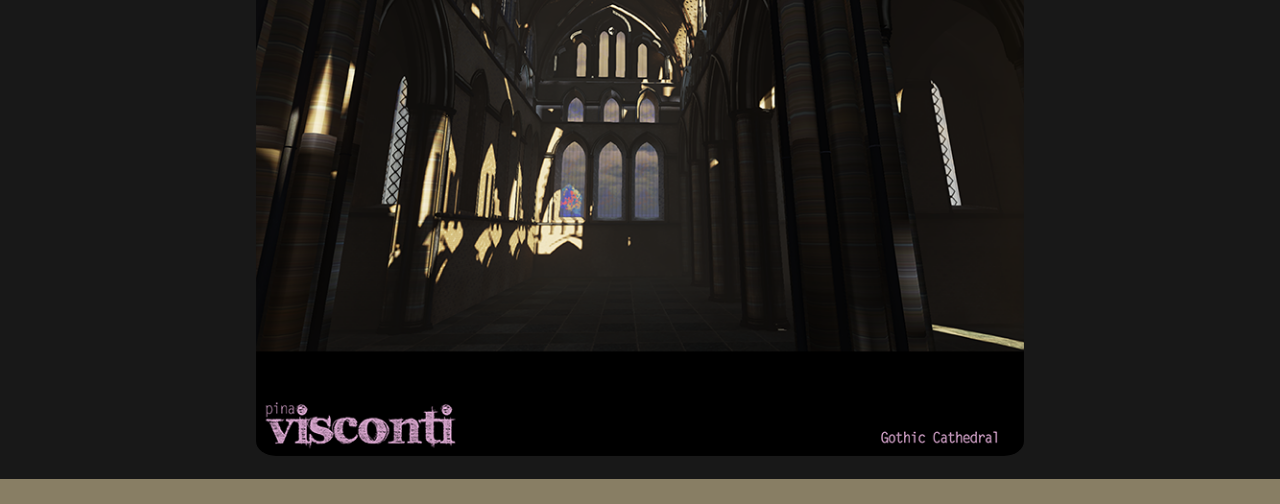
==== commit d15a3f7c: "Update" ====
--- a/leveldesign.html
+++ b/leveldesign.html
@@ -6,7 +6,6 @@
       <link href='http://fonts.googleapis.com/css?family=Source+Sans+Pro:400,700|Raleway:400,800,900' rel='stylesheet' type='text/css'>
 		<link href="https://fonts.googleapis.com/css?family=Six+Caps" rel="stylesheet"> 
       <meta name="viewport" content="width=device-width, initial-scale=1">
-	  <link rel='stylesheet prefetch' href='css/bootstrap.min.css'>
 	  <link rel='stylesheet' href='css/style.css'>
    </head>
    <body>
@@ -37,36 +36,34 @@
       <!-------------------- Content -------------------->
           <div id="pContent">
 			<div id="container" style="padding-top:10px">
-               <div class="row">
-			   <div class="col-lg-12 col-md-12 col-xs-12">
-				<h1 style="display:inline-block;">Gameloft's Fashion Icon</h1>
-                     <h2>As a level designer on Fashion Icon I was responsible for the majority of the games floor plans. All material is copyrighted by Gameloft. Environment Artists: <a href="http://chairshotprod.wix.com/chairshotproductions">Ryan Deane</a> and <a href="http://www.plcphan.com/portfolio/">Le Phan</a>.</h2>
-					 
-					 <img class="img-responsive" src="img/level/aux-beaux-bijoux.png"><br>
-					 <img class="img-responsive" src="img/level/chez-jeanne.png"><br>
-					 <img class="img-responsive" src="img/level/etoffe.png"><br>
-					 <img class="img-responsive" src="img/level/etoile.png"><br>
-					 <img class="img-responsive" src="img/level/folie.png"><br>
-					 <img class="img-responsive" src="img/level/glam-mode.png"><br>
-					 <img class="img-responsive" src="img/level/la-belle-femme.png"><br>
-					 <img class="img-responsive" src="img/level/la-renarde.png"><br>
-					 <img class="img-responsive" src="img/level/l-emotion.png"><br>
-					 <img class="img-responsive" src="img/level/rebellion.png"><br>
-					 <img class="img-responsive" src="img/level/soyeux.png"><br>
-					 <img class="img-responsive" src="img/level/vibrante.png"><br>
-				<hr class="dots">
-				
-				<h1 style="display:inline-block;"><span style="color:#b4a7d6">Salisbury Cathetral: UDK</span></h1>
-					<h2>A scene built in 3ds Max and the Unreal Development Kit 3.5 based on the <a href="http://en.wikipedia.org/wiki/Salisbury_cathedral">gothic cathedral in Salisbury, England</a>. It ended up being a good lesson in modular tilesets and the use of repeating tiling textures.</h2>
-					
-					<img class="img-responsive" src="img/level/salisbury_fullsize001.png"><br>
-					<img class="img-responsive" src="img/level/salisbury_fullsize002.png"><br>
-					<img class="img-responsive" src="img/level/salisbury_fullsize003.png"><br>
-					<img class="img-responsive" src="img/level/salisbury_fullsize004.png"><br>
-					<img class="img-responsive" src="img/level/salisbury_fullsize005.png"><br>
-					<img class="img-responsive" src="img/level/salisbury_fullsize006.png"><br>
-					<br><br>
-               </div>
+					<h1 style="display:inline-block;">Gameloft's Fashion Icon</h1>
+					<h2>As a level designer on Fashion Icon I was responsible for the majority of the games floor plans. All material is copyrighted by Gameloft. Environment Artists: <a href="http://chairshotprod.wix.com/chairshotproductions">Ryan Deane</a> and <a href="http://www.plcphan.com/portfolio/">Le Phan</a>.</h2>
+					<div class="grid">
+						<img class="grid_img" src="img/level/aux-beaux-bijoux.png">
+						<img class="grid_img" src="img/level/chez-jeanne.png">
+						<img class="grid_img" src="img/level/etoffe.png">
+						<img class="grid_img" src="img/level/etoile.png">
+						<img class="grid_img" src="img/level/folie.png">
+						<img class="grid_img" src="img/level/glam-mode.png">
+						<img class="grid_img" src="img/level/la-belle-femme.png">
+						<img class="grid_img" src="img/level/la-renarde.png">
+						<img class="grid_img" src="img/level/l-emotion.png">
+						<img class="grid_img" src="img/level/rebellion.png">
+						<img class="grid_img" src="img/level/soyeux.png">
+						<img class="grid_img" src="img/level/vibrante.png">
+					</div>
+					<hr class="dots">
+					<h1 style="display:inline-block;"><span style="color:#b4a7d6">Salisbury Cathetral: UDK</span></h1>
+						<h2>A scene built in 3ds Max and the Unreal Development Kit 3.5 based on the <a href="http://en.wikipedia.org/wiki/Salisbury_cathedral">gothic cathedral in Salisbury, England</a>. It ended up being a good lesson in modular tilesets and the use of repeating tiling textures.</h2>
+					<div class="grid">
+						<img class="grid_img" src="img/level/salisbury_fullsize001.png">
+						<img class="grid_img" src="img/level/salisbury_fullsize002.png">
+						<img class="grid_img" src="img/level/salisbury_fullsize003.png">
+						<img class="grid_img" src="img/level/salisbury_fullsize004.png">
+						<img class="grid_img" src="img/level/salisbury_fullsize005.png">
+						<img class="grid_img" src="img/level/salisbury_fullsize006.png">
+					</div>
+					<br>
                </div>
             </div>
 		</div>
--- a/css/style.css
+++ b/css/style.css
@@ -0,0 +1,171 @@
+/* Header */
+#pBuffer {
+	width: 100%;
+	margin: 0 auto;
+	/*background-color: #1d1d1d;*/
+	background-color: #887e64;
+}
+
+#pHeader {
+	width: 100%;
+	background-color: #1d1d1d;
+	margin: 0 auto;
+	/*background-repeat: repeat;
+	background: url('../img/pattern.png');*/
+}
+
+#pHeader a, a:visited {
+	color: inherit;
+	text-decoration: none;
+}
+
+#pHeader a:hover {
+	color: #c2b48f;
+}
+
+#pHeader h1 {
+	font-family: "Six Caps";
+	font-size: 5em;
+	padding-top: 0px;
+	padding-bottom: 20px;
+	margin: 0 auto;
+	line-height: 0.8;
+	letter-spacing: 2px;
+	color: #c2b48f;
+}
+
+#pHeader h2 {
+	display: inline-block; 
+	padding-right: 10px;
+	padding-bottom: 10px;
+	word-spacing: 15px;
+	font-family: "Raleway";
+	font-size: 1.5em;
+	padding-top: 0px;
+	margin: 0 auto;
+	color: #e69138;
+}
+
+/* Body */
+body {
+	left: 0;
+	top: 0;
+	width: 100%;
+	height: 100%;
+	margin: 0 auto;
+	background-color: #181818;
+}
+
+#container {
+	margin: 0 auto;
+	width: 60%;
+}
+
+#pContent a {
+	color:#c2b48f;
+}
+
+/* Large, Colored Text */
+#pContent h1 {
+	font-family: "Six Caps";
+	color: #e06666;
+	font-size: 3em;
+	margin-top: 10px;
+	letter-spacing: 2px;
+	line-height: 1.3;
+	margin-bottom: 0;
+}
+
+/* Content Text */
+#pContent h2 {
+	font-family: "Raleway";
+	color: #FFFFFF;
+	font-size: 1.1em;
+	letter-spacing: 1px;
+	line-height: 1.3;
+	margin-top: 5px;
+}
+
+/* Subtitle Text */
+#pContent h3 {
+	font-family: "Source Sans Pro";
+	color: #b7b7b7;
+	font-size: 2em;
+	margin-top: 10px;
+	letter-spacing: 2px;
+	line-height: 1.3;
+	margin-bottom: 0;
+	padding-left: 5px;
+}
+
+/* Dotted Line */
+hr.dots {border-top: 1px dotted #c2b48f; padding: 0px 0px 0px 0px; margin: 0;}
+
+/* Grid */
+.grid {
+	width: 100%;
+	margin: 0 auto;
+	display: grid;
+	grid-template-columns: repeat(auto-fit, minmax(500px, 1fr));
+	grid-gap: 1rem;
+}
+
+.grid > div {
+	margin: 0 auto;
+}
+
+.grid_img {
+	object-fit:contain;
+	width:100%;
+	border-radius:20px;
+	padding-bottom:5px;
+}
+
+.grid_img_chongus {
+	object-fit:contain;
+	width:100%;
+	border-radius:20px;
+	padding-bottom:5px;
+}
+
+.grid_img_sharpcorners {
+	object-fit:contain;
+	width:100%;
+	border-radius:0px;
+	padding-bottom:5px;
+}
+
+@media all and (max-width:680px) {
+	.grid {
+		grid-template-columns: repeat(auto-fit, minmax(200px, 1fr));
+	}
+}
+
+
+/* Media */
+#video {
+	width: 80%;
+	padding-bottom: 10px;
+}
+
+.video-responsive{
+	overflow:hidden;
+	padding-bottom: 56.25%;
+	position:relative;
+	height:0;
+}
+
+.video-responsive iframe{
+	left:0;
+	top:0;
+	height:100%;
+	width:100%;
+	position:absolute;
+}
+
+/* Mobile */
+
+@viewport {
+	width: device-width;
+	zoom: 1.0;
+}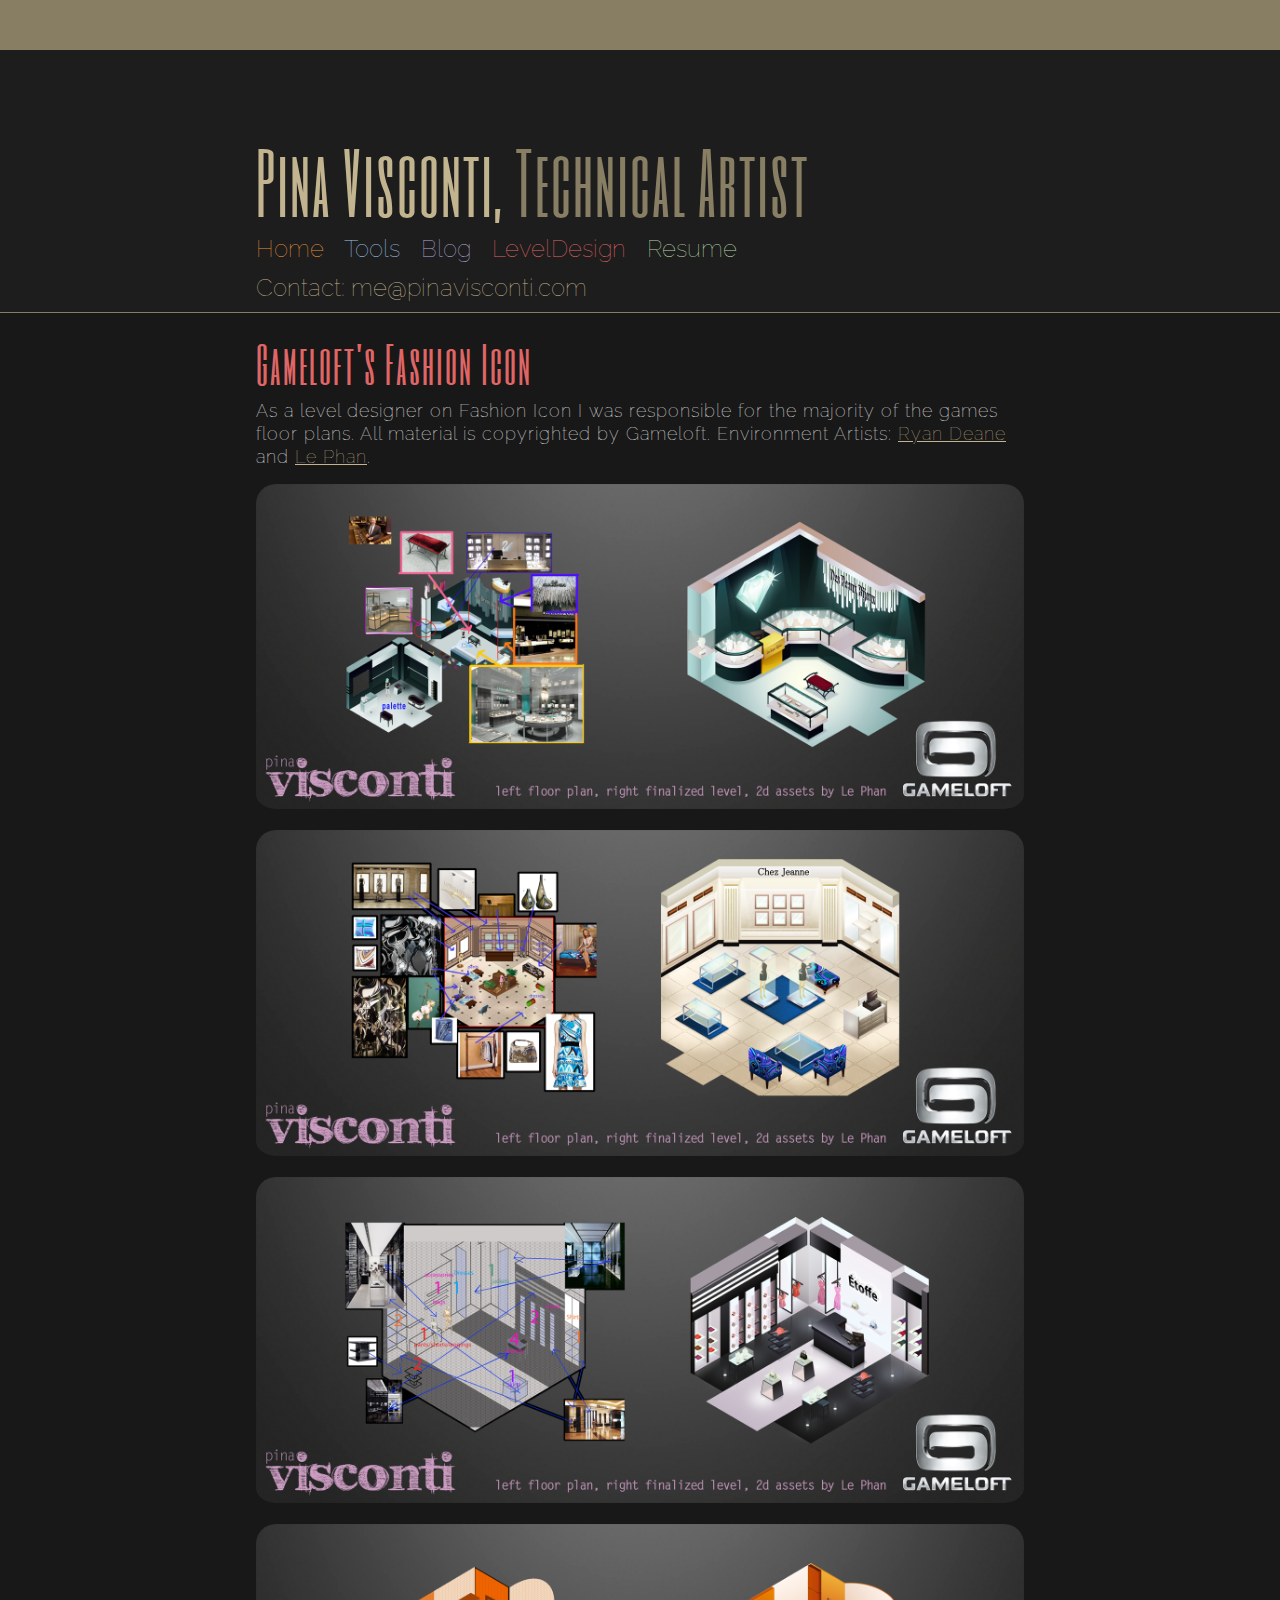
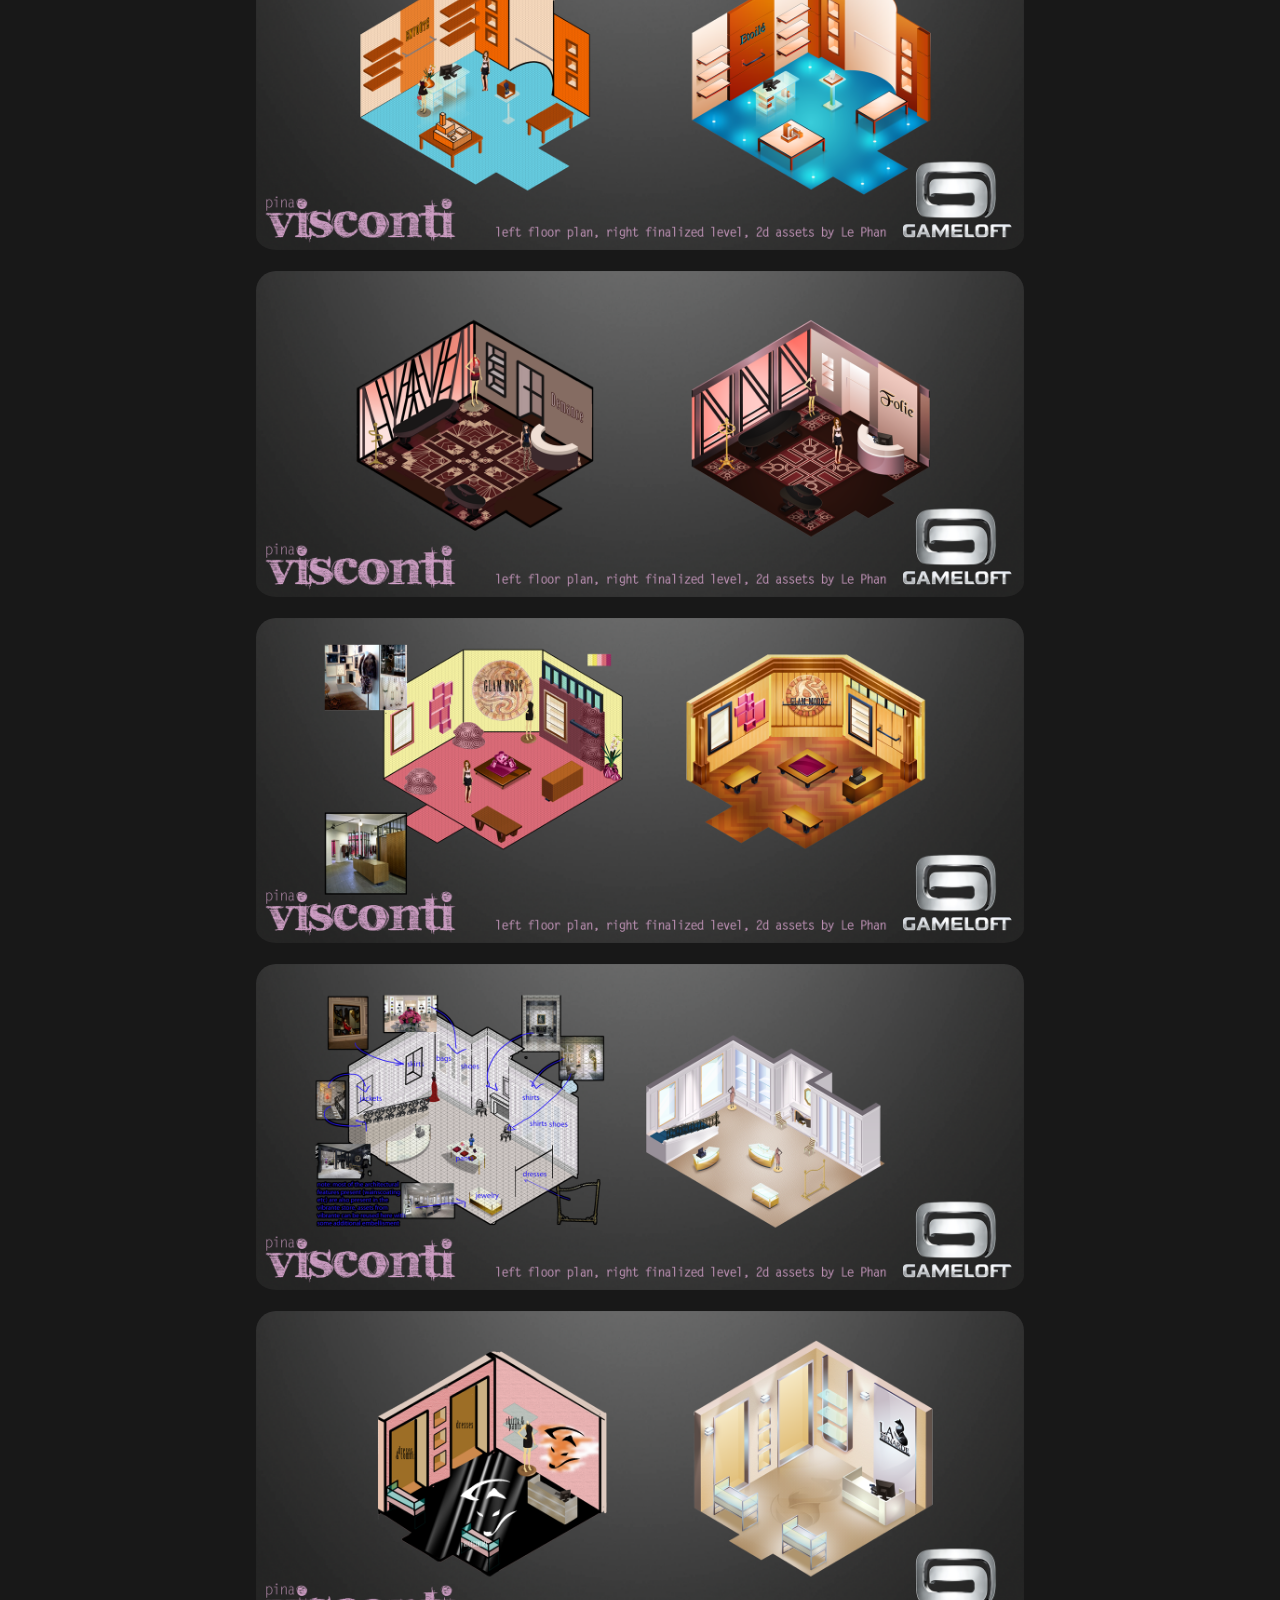
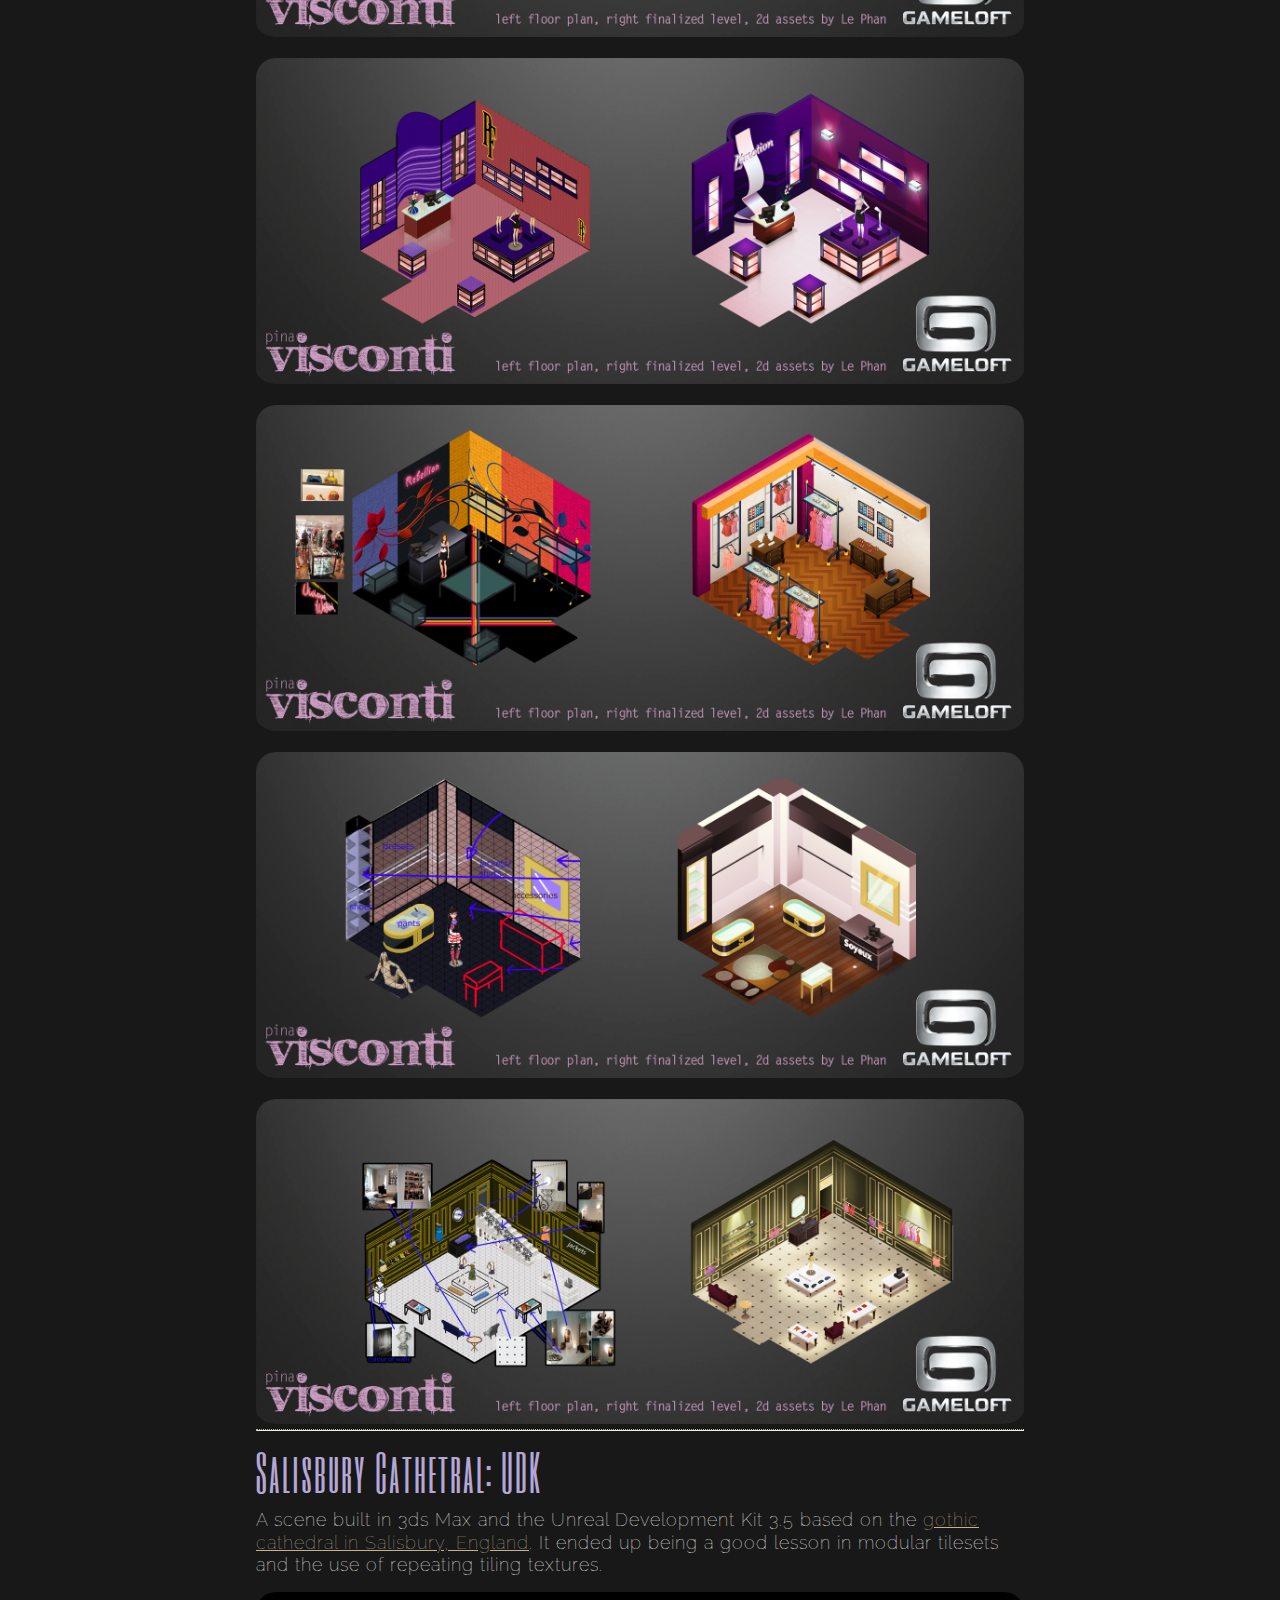
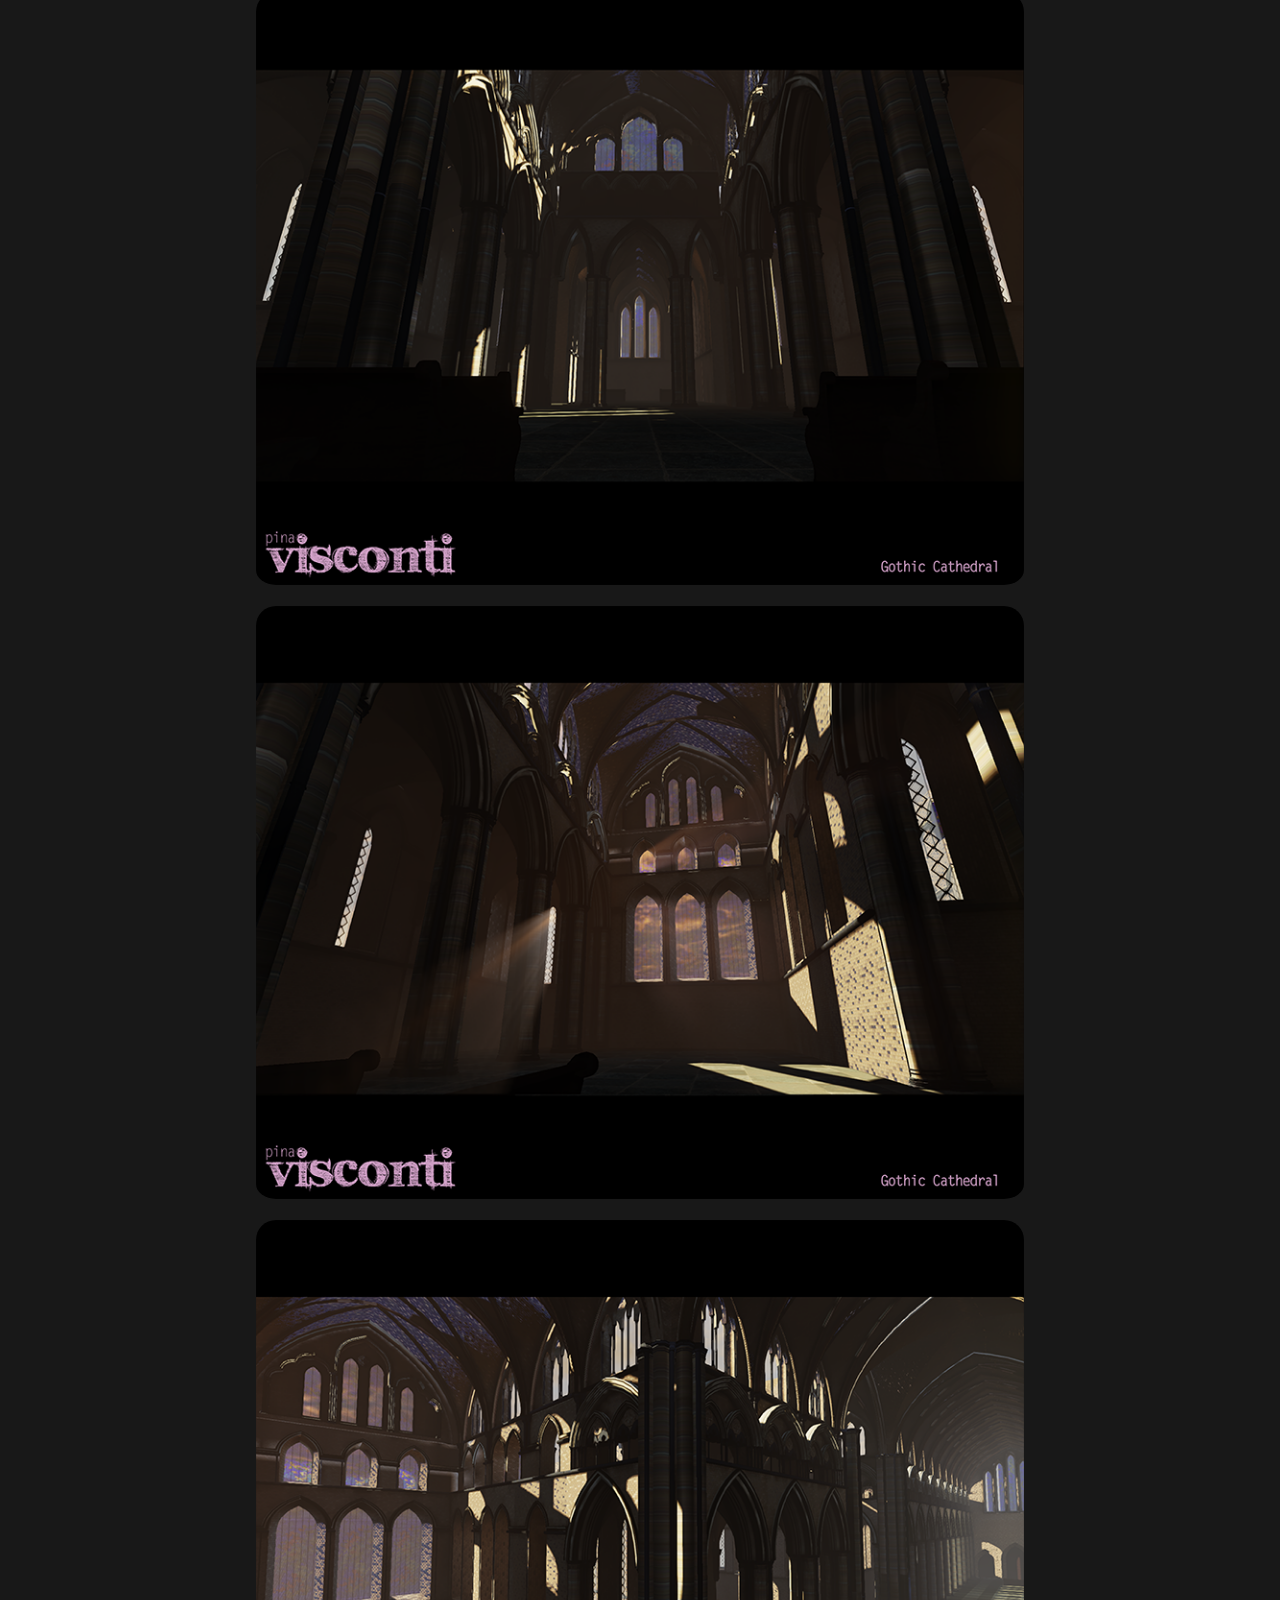
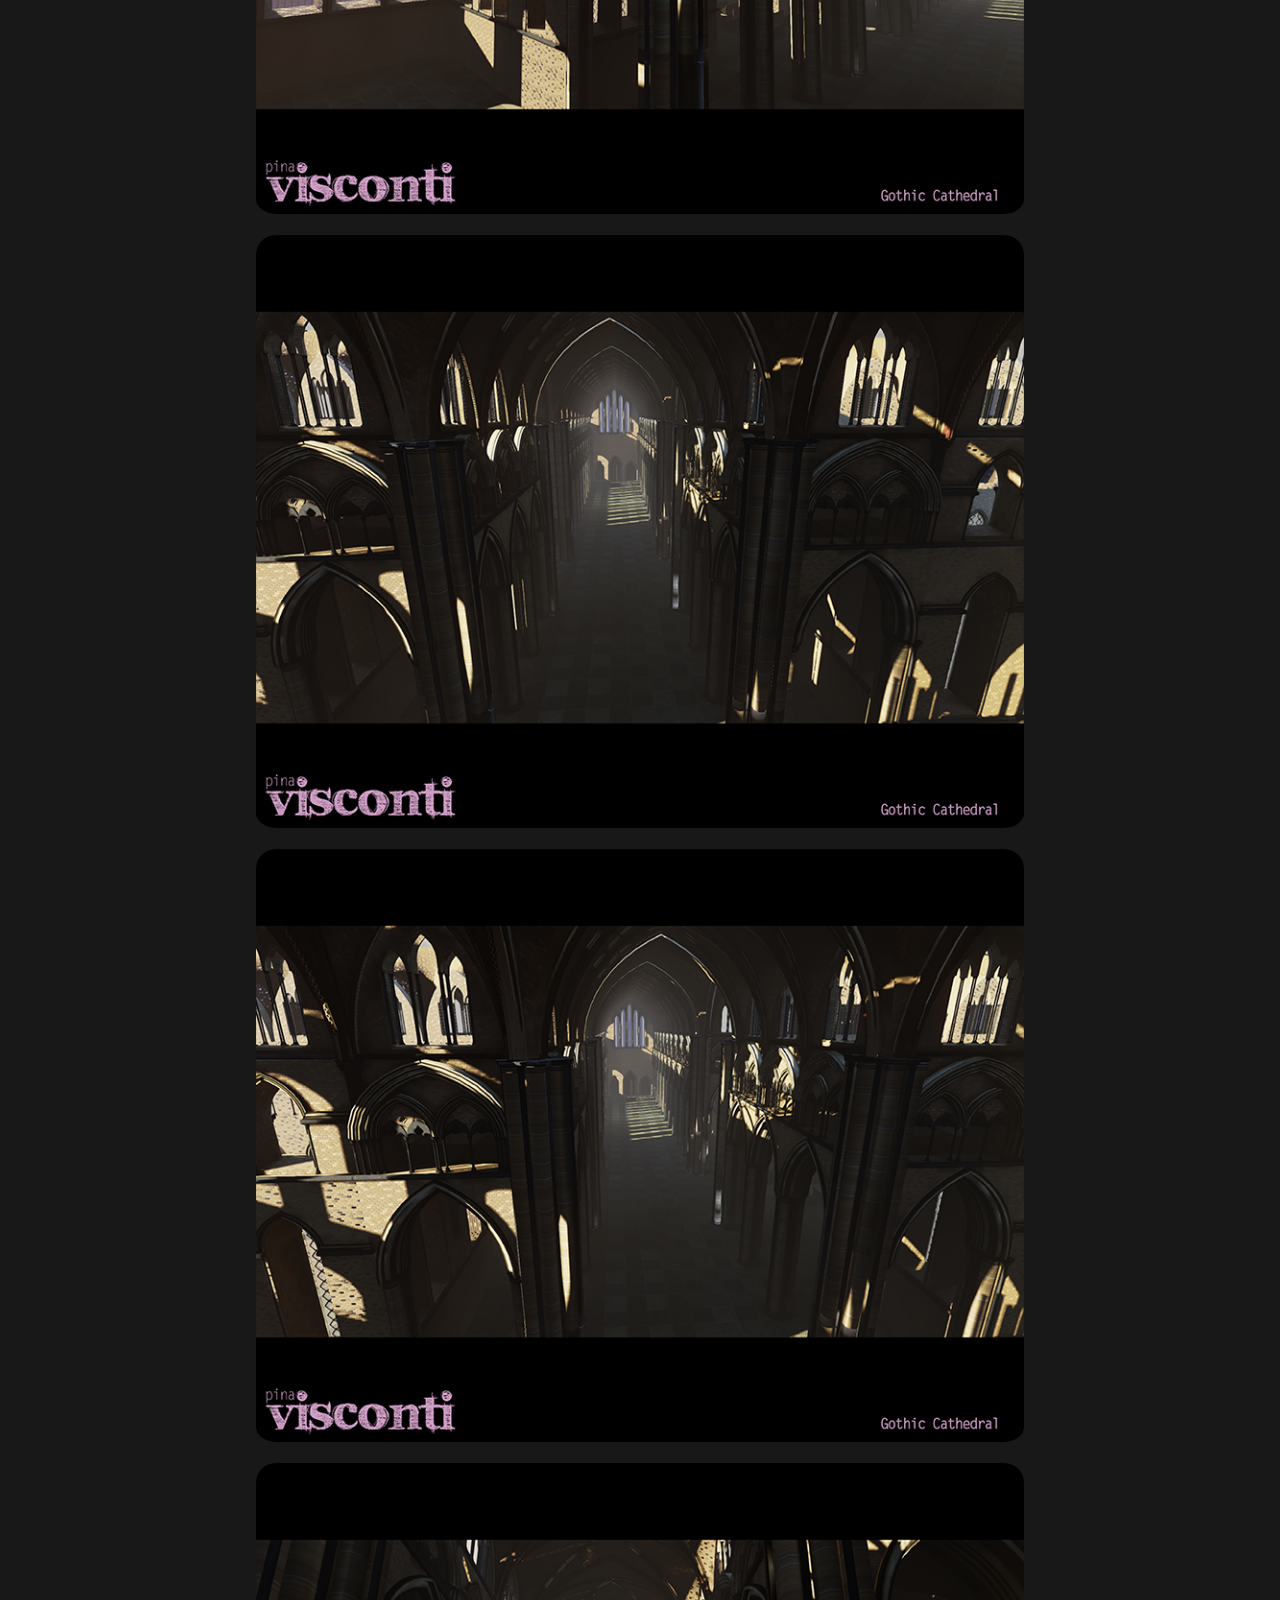
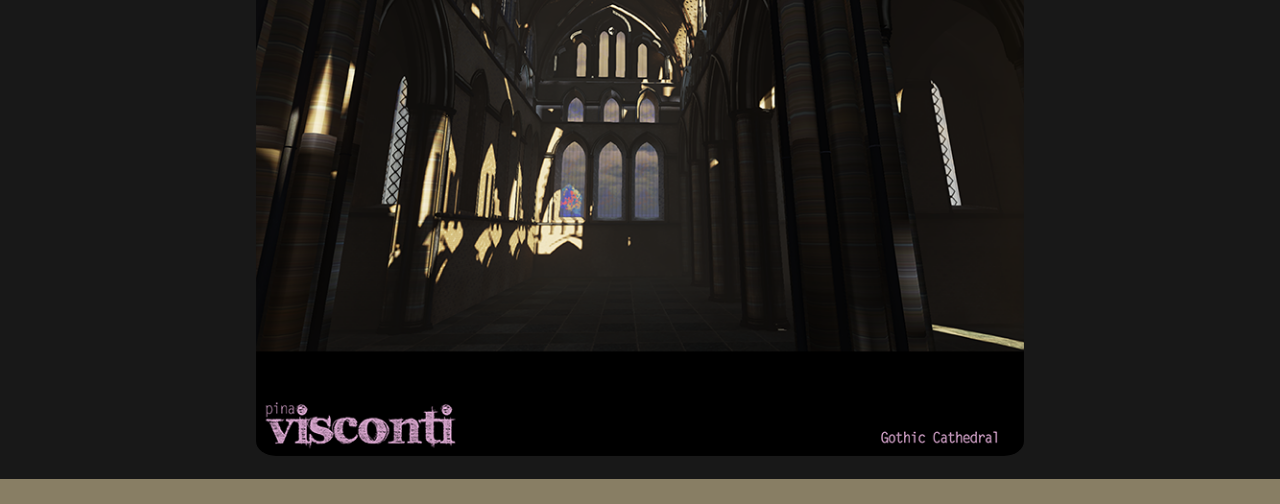
==== commit a1560798: "Head and fonts" ====
--- a/leveldesign.html
+++ b/leveldesign.html
@@ -1,12 +1,15 @@
 <!DOCTYPE html>
 <html>
    <head>
-      <meta charset="UTF-8">
-      <title>Pina Visconti, Technical Artist</title>
-      <link href='http://fonts.googleapis.com/css?family=Source+Sans+Pro:400,700|Raleway:400,800,900' rel='stylesheet' type='text/css'>
-		<link href="https://fonts.googleapis.com/css?family=Six+Caps" rel="stylesheet"> 
-      <meta name="viewport" content="width=device-width, initial-scale=1">
-	  <link rel='stylesheet' href='css/style.css'>
+		<meta charset="UTF-8">
+		<meta name="viewport" content="width=device-width, initial-scale=1">
+		<title>Pina Visconti, Technical Artist</title>
+		<link href="https://fonts.googleapis.com/css2?family=Raleway&family=Six+Caps&family=Source+Sans+Pro&display=swap" rel="stylesheet">
+		<link rel='stylesheet' href='css/style.css'>
+		<meta property="og:type" content="website">
+		<meta property="og:title" content="Pina Visconti, Technical Artist" />
+		<meta property="og:description" content="Pina Visconti, Technical Artist" />
+		<meta property="og:url" content="https://pinavisconti.com" />
    </head>
    <body>
 		<!-------------------- Header -------------------->
--- a/css/style.css
+++ b/css/style.css
@@ -24,8 +24,9 @@
 }
 
 #pHeader h1 {
-	font-family: "Six Caps";
+	font-family: "Six Caps", sans-serif;
 	font-size: 5em;
+	font-weight: 100;
 	padding-top: 0px;
 	padding-bottom: 20px;
 	margin: 0 auto;
@@ -39,8 +40,9 @@
 	padding-right: 10px;
 	padding-bottom: 10px;
 	word-spacing: 15px;
-	font-family: "Raleway";
+	font-family: "Raleway", sans-serif;
 	font-size: 1.5em;
+	font-weight: 100;
 	padding-top: 0px;
 	margin: 0 auto;
 	color: #e69138;
@@ -67,9 +69,10 @@
 
 /* Large, Colored Text */
 #pContent h1 {
-	font-family: "Six Caps";
+	font-family: "Six Caps", sans-serif;
 	color: #e06666;
 	font-size: 3em;
+	font-weight: 50;
 	margin-top: 10px;
 	letter-spacing: 2px;
 	line-height: 1.3;
@@ -78,9 +81,10 @@
 
 /* Content Text */
 #pContent h2 {
-	font-family: "Raleway";
+	font-family: "Raleway", sans-serif;
 	color: #FFFFFF;
 	font-size: 1.1em;
+	font-weight: 100;
 	letter-spacing: 1px;
 	line-height: 1.3;
 	margin-top: 5px;
@@ -88,13 +92,13 @@
 
 /* Subtitle Text */
 #pContent h3 {
-	font-family: "Source Sans Pro";
+	font-family: "Source Sans Pro", sans-serif;
 	color: #b7b7b7;
-	font-size: 2em;
-	margin-top: 10px;
-	letter-spacing: 2px;
-	line-height: 1.3;
+	font-size: 1.5em;
+	font-weight: 100;
 	margin-bottom: 0;
+	letter-spacing: 1px;
+	line-height: 1.2;
 	padding-left: 5px;
 }
 
